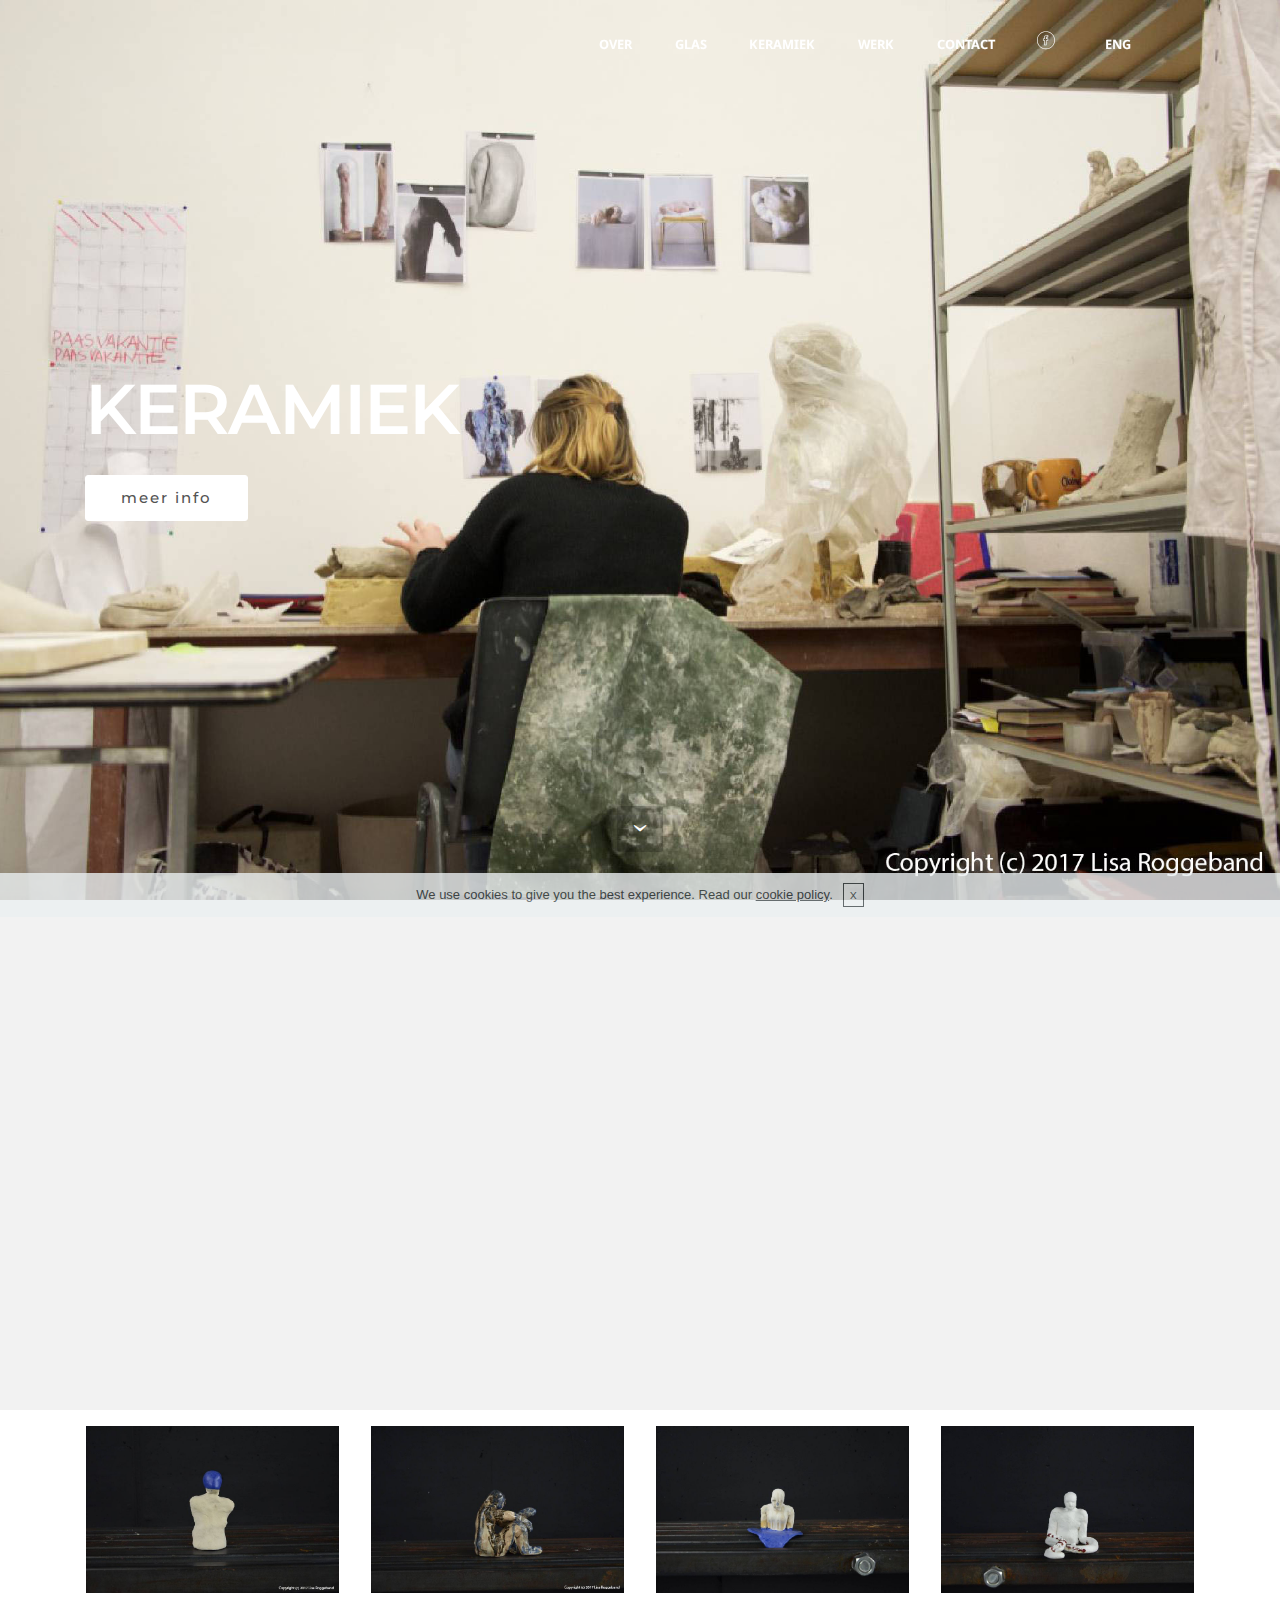
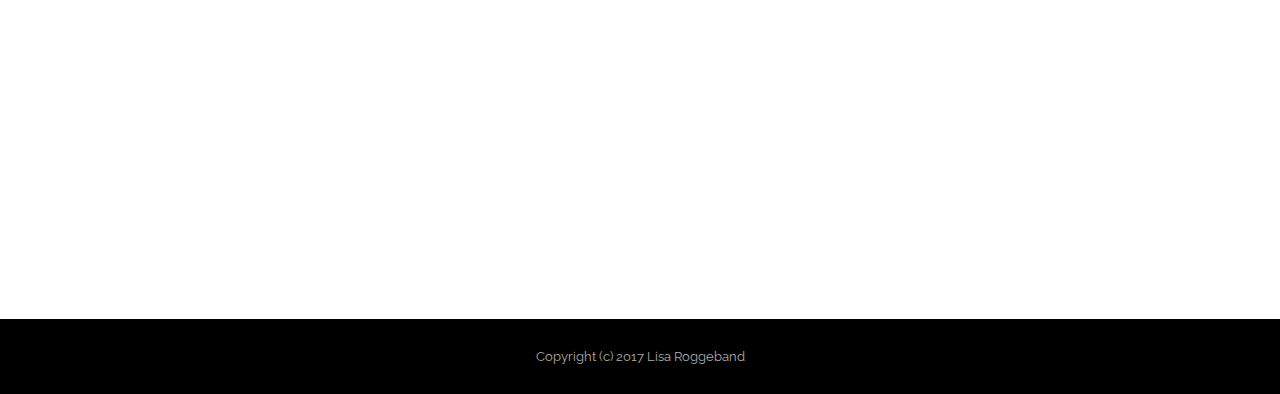
==== page2.html @ a07a929e "create github pages" ====
<!DOCTYPE html>
<html>
<head>
  <!-- Site made with Mobirise Website Builder v3.12.1, https://mobirise.com -->
  <meta charset="UTF-8">
  <meta http-equiv="X-UA-Compatible" content="IE=edge">
  <meta name="generator" content="Mobirise v3.12.1, mobirise.com">
  <meta name="viewport" content="width=device-width, initial-scale=1">
  <link rel="shortcut icon" href="assets/images/logo-v12.png" type="image/x-icon">
  <meta name="description" content="CERAMICS, SCULPTURES, CLAY, GLAZE
Copyright (c) 2017 Lisa Roggeband">
  <title>CERAMICS</title>
  <link rel="stylesheet" href="https://fonts.googleapis.com/css?family=Lora:400,700,400italic,700italic&amp;subset=latin">
  <link rel="stylesheet" href="https://fonts.googleapis.com/css?family=Montserrat:400,700">
  <link rel="stylesheet" href="https://fonts.googleapis.com/css?family=Raleway:100,100i,200,200i,300,300i,400,400i,500,500i,600,600i,700,700i,800,800i,900,900i">
  <link rel="stylesheet" href="assets/bootstrap-material-design-font/css/material.css">
  <link rel="stylesheet" href="assets/et-line-font-plugin/style.css">
  <link rel="stylesheet" href="assets/tether/tether.min.css">
  <link rel="stylesheet" href="assets/bootstrap/css/bootstrap.min.css">
  <link rel="stylesheet" href="assets/dropdown/css/style.css">
  <link rel="stylesheet" href="assets/animate.css/animate.min.css">
  <link rel="stylesheet" href="assets/socicon/css/styles.css">
  <link rel="stylesheet" href="assets/theme/css/style.css">
  <link rel="stylesheet" href="assets/mobirise-gallery/style.css">
  <link rel="stylesheet" href="assets/mobirise/css/mbr-additional.css" type="text/css">
  
  
  
</head>
<body>

<!-- Google Analytics -->
<script>
  (function(i,s,o,g,r,a,m){i['GoogleAnalyticsObject']=r;i[r]=i[r]||function(){
  (i[r].q=i[r].q||[]).push(arguments)},i[r].l=1*new Date();a=s.createElement(o),
  m=s.getElementsByTagName(o)[0];a.async=1;a.src=g;m.parentNode.insertBefore(a,m)
  })(window,document,'script','https://www.google-analytics.com/analytics.js','ga');

  ga('create', 'UA-92955575-1', 'auto');
  ga('send', 'pageview');

</script>
<!-- /Google Analytics -->


<section id="menu-3">

    <nav class="navbar navbar-dropdown bg-color transparent navbar-fixed-top">
        <div class="container">

            <div class="mbr-table">
                
                <div class="mbr-table-cell">

                    <button class="navbar-toggler pull-xs-right hidden-md-up" type="button" data-toggle="collapse" data-target="#exCollapsingNavbar">
                        <div class="hamburger-icon"></div>
                    </button>

                    <ul class="nav-dropdown collapse pull-xs-right nav navbar-nav navbar-toggleable-sm" id="exCollapsingNavbar"><li class="nav-item"><a class="nav-link link" href="index.html">OVER</a></li><li class="nav-item"><a class="nav-link link" href="page1.html" aria-expanded="false">GLAS</a></li><li class="nav-item"><a class="nav-link link" href="page2.html" aria-expanded="false">KERAMIEK</a></li><li class="nav-item"><a class="nav-link link" href="page3.html" aria-expanded="false">WERK</a></li><li class="nav-item"><a class="nav-link link" href="index.html#form1-2" aria-expanded="false">CONTACT</a></li><li class="nav-item"><a class="nav-link link" href="index.html#form1-2" aria-expanded="false"><span class="etl-icon icon-facebook mbr-iconfont mbr-iconfont-btn"></span></a></li><li class="nav-item"><a class="nav-link link" href="index.html#form1-2" aria-expanded="false">ENG</a></li><li class="nav-item"><a class="nav-link link" href="index.html#form1-2" aria-expanded="false"></a></li></ul>
                    <button hidden="" class="navbar-toggler navbar-close" type="button" data-toggle="collapse" data-target="#exCollapsingNavbar">
                        <div class="close-icon"></div>
                    </button>

                </div>
            </div>

        </div>
    </nav>

</section>

<section class="engine"><a rel="external" href="https://mobirise.com">https://mobirise.com/</a></section><section class="mbr-section mbr-section-hero mbr-section-full mbr-section-with-arrow mbr-after-navbar" id="header1-f" style="background-image: url(assets/images/website-lisa-4.jpg);">

    

    <div class="mbr-table-cell">

        <div class="container">
            <div class="row">
                <div class="mbr-section col-md-10">

                    <h1 class="mbr-section-title display-1">KERAMIEK</h1>
                    
                    <div class="mbr-section-btn"><a class="btn btn-lg btn-white" href="page2.html#msg-box3-r">meer info</a> </div>
                </div>
            </div>
        </div>
    </div>

    <div class="mbr-arrow mbr-arrow-floating" aria-hidden="true"><a href="#msg-box3-r"><i class="mbr-arrow-icon"></i></a></div>

</section>

<section class="mbr-section article" id="msg-box3-r" style="background-color: rgb(242, 242, 242); padding-top: 120px; padding-bottom: 120px;">

    
    <div class="container">
        <div class="row">
            <div class="col-md-8 col-md-offset-2 text-xs-center">
                <h3 class="mbr-section-title display-2">Lisa Roggeband</h3>
                <div class="lead"><p><span style="font-size: 1.07rem; line-height: 1.5;">Keramiek is een eeuwenoude techniek die makkelijk te vervormen is. &nbsp;Door de plastisteit van het materiaal heb ik een directe aanpak tot de klei, daardoor is het gemakkelijk om emoties en gevoelens uit te drukken. Ik wil mij onderscheiden van typische keramisten door te expirimenteren met ongewone schalen en groottes.</span></p></div>
                <div><a class="btn btn-white" href="page3.html">MEER WERK</a></div>
            </div>
        </div>
    </div>

</section>

<section class="mbr-gallery mbr-section mbr-section-nopadding mbr-slider-carousel" id="gallery4-10" data-filter="false" style="padding-top: 0rem; padding-bottom: 0rem;">
    <!-- Filter -->
    

    <!-- Gallery -->
    <div class="mbr-gallery-row container">
        <div class=" mbr-gallery-layout-default">
            <div>
                <div>
                    <div class="mbr-gallery-item mbr-gallery-item__mobirise3 mbr-gallery-item--p1" data-tags="Responsive" data-video-url="false">
                        <div href="#lb-gallery4-10" data-slide-to="0" data-toggle="modal">
                            
                            

                            <img alt="" src="assets/images/website-lisa-1-800x530.jpg">
                            
                            <span class="icon-focus"></span>
                            
                        </div>
                    </div><div class="mbr-gallery-item mbr-gallery-item__mobirise3 mbr-gallery-item--p1" data-tags="Awesome" data-video-url="false">
                        <div href="#lb-gallery4-10" data-slide-to="1" data-toggle="modal">
                            
                            

                            <img alt="" src="assets/images/website-lisa-5-800x530.jpg">
                            
                            <span class="icon-focus"></span>
                            
                        </div>
                    </div><div class="mbr-gallery-item mbr-gallery-item__mobirise3 mbr-gallery-item--p1" data-tags="Beautiful" data-video-url="false">
                        <div href="#lb-gallery4-10" data-slide-to="2" data-toggle="modal">
                            
                            

                            <img alt="" src="assets/images/thumb-dsc1272-2000x1325-800x530.jpg">
                            
                            <span class="icon-focus"></span>
                            
                        </div>
                    </div><div class="mbr-gallery-item mbr-gallery-item__mobirise3 mbr-gallery-item--p1" data-tags="Responsive" data-video-url="false">
                        <div href="#lb-gallery4-10" data-slide-to="3" data-toggle="modal">
                            
                            

                            <img alt="" src="assets/images/thumb-dsc1280-2000x1325-800x530.jpg">
                            
                            <span class="icon-focus"></span>
                            
                        </div>
                    </div>
                </div>
            </div>
            <div class="clearfix"></div>
        </div>
    </div>

    <!-- Lightbox -->
    <div data-app-prevent-settings="" class="mbr-slider modal fade carousel slide" tabindex="-1" data-keyboard="true" data-interval="false" id="lb-gallery4-10">
        <div class="modal-dialog">
            <div class="modal-content">
                <div class="modal-body">
                    
                    <div class="carousel-inner">
                        <div class="carousel-item">
                            <img alt="" src="assets/images/website-lisa-1-.jpg">
                        </div><div class="carousel-item">
                            <img alt="" src="assets/images/website-lisa-5.jpg">
                        </div><div class="carousel-item">
                            <img alt="" src="assets/images/thumb-dsc1272-2000x1325.jpg">
                        </div><div class="carousel-item active">
                            <img alt="" src="assets/images/thumb-dsc1280-2000x1325.jpg">
                        </div>
                    </div>
                    <a class="left carousel-control" role="button" data-slide="prev" href="#lb-gallery4-10">
                        <span class="icon-prev" aria-hidden="true"></span>
                        <span class="sr-only">Previous</span>
                    </a>
                    <a class="right carousel-control" role="button" data-slide="next" href="#lb-gallery4-10">
                        <span class="icon-next" aria-hidden="true"></span>
                        <span class="sr-only">Next</span>
                    </a>

                    <a class="close" href="#" role="button" data-dismiss="modal">
                        <span aria-hidden="true">×</span>
                        <span class="sr-only">Close</span>
                    </a>
                </div>
            </div>
        </div>
    </div>
</section>

<section class="mbr-section mbr-section-md-padding" id="social-buttons1-e" style="background-color: rgb(255, 255, 255); padding-top: 90px; padding-bottom: 90px;">
    
    <div class="container">
        <div class="row">
            <div class="col-md-8 col-md-offset-2 text-xs-center">
                <h3 class="mbr-section-title display-2">DEEL DEZE PAGINA!&nbsp;</h3>
                <div>

                  <div class="mbr-social-likes" data-counters="false">
                    <span class="btn btn-social facebook" title="Share link on Facebook">
                        <i class="socicon socicon-facebook"></i>
                    </span>
                    <span class="btn btn-social twitter" title="Share link on Twitter">
                        <i class="socicon socicon-twitter"></i>
                    </span>
                    <span class="btn btn-social plusone" title="Share link on Google+">
                        <i class="socicon socicon-googleplus"></i>
                    </span>
                    
                    
                  </div>

                </div>
            </div>
        </div>
    </div>
</section>

<footer class="mbr-small-footer mbr-section mbr-section-nopadding" id="footer1-z" style="background-color: rgb(0, 0, 0); padding-top: 1.75rem; padding-bottom: 1.75rem;">
    
    <div class="container">
        <p class="text-xs-center">Copyright (c) 2017 Lisa Roggeband</p>
    </div>
</footer>


  <script src="assets/web/assets/jquery/jquery.min.js"></script>
  <script src="assets/tether/tether.min.js"></script>
  <script src="assets/bootstrap/js/bootstrap.min.js"></script>
  <script src="assets/smooth-scroll/smooth-scroll.js"></script>
  <script src="assets/cookies-alert-plugin/cookies-alert-core.js"></script>
  <script src="assets/cookies-alert-plugin/cookies-alert-script.js"></script>
  <script src="assets/dropdown/js/script.min.js"></script>
  <script src="assets/touch-swipe/jquery.touch-swipe.min.js"></script>
  <script src="assets/viewport-checker/jquery.viewportchecker.js"></script>
  <script src="assets/masonry/masonry.pkgd.min.js"></script>
  <script src="assets/imagesloaded/imagesloaded.pkgd.min.js"></script>
  <script src="assets/bootstrap-carousel-swipe/bootstrap-carousel-swipe.js"></script>
  <script src="assets/social-likes/social-likes.js"></script>
  <script src="assets/theme/js/script.js"></script>
  <script src="assets/mobirise-gallery/player.min.js"></script>
  <script src="assets/mobirise-gallery/script.js"></script>
  
  
  <input name="animation" type="hidden">
  <input name="cookieData" type="hidden" data-cookie-text="We use cookies to give you the best experience. Read our <a href='privacy.html'>cookie policy</a>.">
  </body>
</html>
---- assets/bootstrap-material-design-font/css/material.css ----
@font-face {
  font-family: 'Material-Design-Icons';
  src: url('../fonts/Material-Design-Icons.eot?3ocs8m');
  src: url('../fonts/Material-Design-Icons.eot?#iefix3ocs8m') format('embedded-opentype'), url('../fonts/Material-Design-Icons.woff?3ocs8m') format('woff'), url('../fonts/Material-Design-Icons.ttf?3ocs8m') format('truetype'), url('../fonts/Material-Design-Icons.svg?3ocs8m#Material-Design-Icons') format('svg');
  font-weight: normal;
  font-style: normal;
}
[class^="mdi-"],
[class*="mdi-"] {
  speak: none;
  display: inline-block;
  font-style: normal;
  font-variant:normal;
  font-weight:normal;
  /*font-size:24px;*/
  line-height:1;
  font-family:'Material-Design-Icons' !important;
  text-rendering: auto;
  
  -webkit-font-smoothing: antialiased;
  -moz-osx-font-smoothing: grayscale;
  -webkit-transform: translate(0, 0);
      -ms-transform: translate(0, 0);
          transform: translate(0, 0);
}
[class^="mdi-"]:before,
[class*="mdi-"]:before {
  display: inline-block;
  speak: none;
  text-decoration: inherit;
}
[class^="mdi-"].pull-left,
[class*="mdi-"].pull-left {
  margin-right: .3em;
}
[class^="mdi-"].pull-right,
[class*="mdi-"].pull-right {
  margin-left: .3em;
}
[class^="mdi-"].mdi-lg:before,
[class*="mdi-"].mdi-lg:before,
[class^="mdi-"].mdi-lg:after,
[class*="mdi-"].mdi-lg:after {
  font-size: 1.33333333em;
  line-height: 0.75em;
  vertical-align: -15%;
}
[class^="mdi-"].mdi-2x:before,
[class*="mdi-"].mdi-2x:before,
[class^="mdi-"].mdi-2x:after,
[class*="mdi-"].mdi-2x:after {
  font-size: 2em;
}
[class^="mdi-"].mdi-3x:before,
[class*="mdi-"].mdi-3x:before,
[class^="mdi-"].mdi-3x:after,
[class*="mdi-"].mdi-3x:after {
  font-size: 3em;
}
[class^="mdi-"].mdi-4x:before,
[class*="mdi-"].mdi-4x:before,
[class^="mdi-"].mdi-4x:after,
[class*="mdi-"].mdi-4x:after {
  font-size: 4em;
}
[class^="mdi-"].mdi-5x:before,
[class*="mdi-"].mdi-5x:before,
[class^="mdi-"].mdi-5x:after,
[class*="mdi-"].mdi-5x:after {
  font-size: 5em;
}
[class^="mdi-device-signal-cellular-"]:after,
[class^="mdi-device-battery-"]:after,
[class^="mdi-device-battery-charging-"]:after,
[class^="mdi-device-signal-cellular-connected-no-internet-"]:after,
[class^="mdi-device-signal-wifi-"]:after,
[class^="mdi-device-signal-wifi-statusbar-not-connected"]:after,
.mdi-device-network-wifi:after {
  opacity: .3;
  position: absolute;
  left: 0;
  top: 0;
  z-index: 1;
  display: inline-block;
  speak: none;
  text-decoration: inherit;
}
[class^="mdi-device-signal-cellular-"]:after {
  content: "\e758";
}
[class^="mdi-device-battery-"]:after {
  content: "\e735";
}
[class^="mdi-device-battery-charging-"]:after {
  content: "\e733";
}
[class^="mdi-device-signal-cellular-connected-no-internet-"]:after {
  content: "\e75d";
}
[class^="mdi-device-signal-wifi-"]:after,
.mdi-device-network-wifi:after {
  content: "\e765";
}
[class^="mdi-device-signal-wifi-statusbasr-not-connected"]:after {
  content: "\e8f7";
}
.mdi-device-signal-cellular-off:after,
.mdi-device-signal-cellular-null:after,
.mdi-device-signal-cellular-no-sim:after,
.mdi-device-signal-wifi-off:after,
.mdi-device-signal-wifi-4-bar:after,
.mdi-device-signal-cellular-4-bar:after,
.mdi-device-battery-alert:after,
.mdi-device-signal-cellular-connected-no-internet-4-bar:after,
.mdi-device-battery-std:after,
.mdi-device-battery-full .mdi-device-battery-unknown:after {
  content: "";
}
.mdi-fw {
  width: 1.28571429em;
  text-align: center;
}
.mdi-ul {
  padding-left: 0;
  margin-left: 2.14285714em;
  list-style-type: none;
}
.mdi-ul > li {
  position: relative;
}
.mdi-li {
  position: absolute;
  left: -2.14285714em;
  width: 2.14285714em;
  top: 0.14285714em;
  text-align: center;
}
.mdi-li.mdi-lg {
  left: -1.85714286em;
}
.mdi-border {
  padding: .2em .25em .15em;
  border: solid 0.08em #eeeeee;
  border-radius: .1em;
}
.mdi-spin {
  -webkit-animation: mdi-spin 2s infinite linear;
  animation: mdi-spin 2s infinite linear;
  -webkit-transform-origin: 50% 50%;
  -ms-transform-origin: 50% 50%;
      transform-origin: 50% 50%;
}
.mdi-pulse {
  -webkit-animation: mdi-spin 1s steps(8) infinite;
  animation: mdi-spin 1s steps(8) infinite;
  -webkit-transform-origin: 50% 50%;
  -ms-transform-origin: 50% 50%;
      transform-origin: 50% 50%;
}
@-webkit-keyframes mdi-spin {
  0% {
    -webkit-transform: rotate(0deg);
    transform: rotate(0deg);
  }
  100% {
    -webkit-transform: rotate(359deg);
    transform: rotate(359deg);
  }
}
@keyframes mdi-spin {
  0% {
    -webkit-transform: rotate(0deg);
    transform: rotate(0deg);
  }
  100% {
    -webkit-transform: rotate(359deg);
    transform: rotate(359deg);
  }
}
.mdi-rotate-90 {
  filter: progid:DXImageTransform.Microsoft.BasicImage(rotation=1);
  -webkit-transform: rotate(90deg);
  -ms-transform: rotate(90deg);
  transform: rotate(90deg);
}
.mdi-rotate-180 {
  filter: progid:DXImageTransform.Microsoft.BasicImage(rotation=2);
  -webkit-transform: rotate(180deg);
  -ms-transform: rotate(180deg);
  transform: rotate(180deg);
}
.mdi-rotate-270 {
  filter: progid:DXImageTransform.Microsoft.BasicImage(rotation=3);
  -webkit-transform: rotate(270deg);
  -ms-transform: rotate(270deg);
  transform: rotate(270deg);
}
.mdi-flip-horizontal {
  filter: progid:DXImageTransform.Microsoft.BasicImage(rotation=0, mirror=1);
  -webkit-transform: scale(-1, 1);
  -ms-transform: scale(-1, 1);
  transform: scale(-1, 1);
}
.mdi-flip-vertical {
  filter: progid:DXImageTransform.Microsoft.BasicImage(rotation=2, mirror=1);
  -webkit-transform: scale(1, -1);
  -ms-transform: scale(1, -1);
  transform: scale(1, -1);
}
:root .mdi-rotate-90,
:root .mdi-rotate-180,
:root .mdi-rotate-270,
:root .mdi-flip-horizontal,
:root .mdi-flip-vertical {
  -webkit-filter: none;
          filter: none;
}
.mdi-stack {
  position: relative;
  display: inline-block;
  width: 2em;
  height: 2em;
  line-height: 2em;
  vertical-align: middle;
}
.mdi-stack-1x,
.mdi-stack-2x {
  position: absolute;
  left: 0;
  width: 100%;
  text-align: center;
}
.mdi-stack-1x {
  line-height: inherit;
}
.mdi-stack-2x {
  font-size: 2em;
}
.mdi-inverse {
  color: #ffffff;
}
/* Start Icons */
.mdi-action-3d-rotation:before {
  content: "\e600";
}
.mdi-action-accessibility:before {
  content: "\e601";
}
.mdi-action-account-balance-wallet:before {
  content: "\e602";
}
.mdi-action-account-balance:before {
  content: "\e603";
}
.mdi-action-account-box:before {
  content: "\e604";
}
.mdi-action-account-child:before {
  content: "\e605";
}
.mdi-action-account-circle:before {
  content: "\e606";
}
.mdi-action-add-shopping-cart:before {
  content: "\e607";
}
.mdi-action-alarm-add:before {
  content: "\e608";
}
.mdi-action-alarm-off:before {
  content: "\e609";
}
.mdi-action-alarm-on:before {
  content: "\e60a";
}
.mdi-action-alarm:before {
  content: "\e60b";
}
.mdi-action-android:before {
  content: "\e60c";
}
.mdi-action-announcement:before {
  content: "\e60d";
}
.mdi-action-aspect-ratio:before {
  content: "\e60e";
}
.mdi-action-assessment:before {
  content: "\e60f";
}
.mdi-action-assignment-ind:before {
  content: "\e610";
}
.mdi-action-assignment-late:before {
  content: "\e611";
}
.mdi-action-assignment-return:before {
  content: "\e612";
}
.mdi-action-assignment-returned:before {
  content: "\e613";
}
.mdi-action-assignment-turned-in:before {
  content: "\e614";
}
.mdi-action-assignment:before {
  content: "\e615";
}
.mdi-action-autorenew:before {
  content: "\e616";
}
.mdi-action-backup:before {
  content: "\e617";
}
.mdi-action-book:before {
  content: "\e618";
}
.mdi-action-bookmark-outline:before {
  content: "\e619";
}
.mdi-action-bookmark:before {
  content: "\e61a";
}
.mdi-action-bug-report:before {
  content: "\e61b";
}
.mdi-action-cached:before {
  content: "\e61c";
}
.mdi-action-check-circle:before {
  content: "\e61d";
}
.mdi-action-class:before {
  content: "\e61e";
}
.mdi-action-credit-card:before {
  content: "\e61f";
}
.mdi-action-dashboard:before {
  content: "\e620";
}
.mdi-action-delete:before {
  content: "\e621";
}
.mdi-action-description:before {
  content: "\e622";
}
.mdi-action-dns:before {
  content: "\e623";
}
.mdi-action-done-all:before {
  content: "\e624";
}
.mdi-action-done:before {
  content: "\e625";
}
.mdi-action-event:before {
  content: "\e626";
}
.mdi-action-exit-to-app:before {
  content: "\e627";
}
.mdi-action-explore:before {
  content: "\e628";
}
.mdi-action-extension:before {
  content: "\e629";
}
.mdi-action-face-unlock:before {
  content: "\e62a";
}
.mdi-action-favorite-outline:before {
  content: "\e62b";
}
.mdi-action-favorite:before {
  content: "\e62c";
}
.mdi-action-find-in-page:before {
  content: "\e62d";
}
.mdi-action-find-replace:before {
  content: "\e62e";
}
.mdi-action-flip-to-back:before {
  content: "\e62f";
}
.mdi-action-flip-to-front:before {
  content: "\e630";
}
.mdi-action-get-app:before {
  content: "\e631";
}
.mdi-action-grade:before {
  content: "\e632";
}
.mdi-action-group-work:before {
  content: "\e633";
}
.mdi-action-help:before {
  content: "\e634";
}
.mdi-action-highlight-remove:before {
  content: "\e635";
}
.mdi-action-history:before {
  content: "\e636";
}
.mdi-action-home:before {
  content: "\e637";
}
.mdi-action-https:before {
  content: "\e638";
}
.mdi-action-info-outline:before {
  content: "\e639";
}
.mdi-action-info:before {
  content: "\e63a";
}
.mdi-action-input:before {
  content: "\e63b";
}
.mdi-action-invert-colors:before {
  content: "\e63c";
}
.mdi-action-label-outline:before {
  content: "\e63d";
}
.mdi-action-label:before {
  content: "\e63e";
}
.mdi-action-language:before {
  content: "\e63f";
}
.mdi-action-launch:before {
  content: "\e640";
}
.mdi-action-list:before {
  content: "\e641";
}
.mdi-action-lock-open:before {
  content: "\e642";
}
.mdi-action-lock-outline:before {
  content: "\e643";
}
.mdi-action-lock:before {
  content: "\e644";
}
.mdi-action-loyalty:before {
  content: "\e645";
}
.mdi-action-markunread-mailbox:before {
  content: "\e646";
}
.mdi-action-note-add:before {
  content: "\e647";
}
.mdi-action-open-in-browser:before {
  content: "\e648";
}
.mdi-action-open-in-new:before {
  content: "\e649";
}
.mdi-action-open-with:before {
  content: "\e64a";
}
.mdi-action-pageview:before {
  content: "\e64b";
}
.mdi-action-payment:before {
  content: "\e64c";
}
.mdi-action-perm-camera-mic:before {
  content: "\e64d";
}
.mdi-action-perm-contact-cal:before {
  content: "\e64e";
}
.mdi-action-perm-data-setting:before {
  content: "\e64f";
}
.mdi-action-perm-device-info:before {
  content: "\e650";
}
.mdi-action-perm-identity:before {
  content: "\e651";
}
.mdi-action-perm-media:before {
  content: "\e652";
}
.mdi-action-perm-phone-msg:before {
  content: "\e653";
}
.mdi-action-perm-scan-wifi:before {
  content: "\e654";
}
.mdi-action-picture-in-picture:before {
  content: "\e655";
}
.mdi-action-polymer:before {
  content: "\e656";
}
.mdi-action-print:before {
  content: "\e657";
}
.mdi-action-query-builder:before {
  content: "\e658";
}
.mdi-action-question-answer:before {
  content: "\e659";
}
.mdi-action-receipt:before {
  content: "\e65a";
}
.mdi-action-redeem:before {
  content: "\e65b";
}
.mdi-action-reorder:before {
  content: "\e65c";
}
.mdi-action-report-problem:before {
  content: "\e65d";
}
.mdi-action-restore:before {
  content: "\e65e";
}
.mdi-action-room:before {
  content: "\e65f";
}
.mdi-action-schedule:before {
  content: "\e660";
}
.mdi-action-search:before {
  content: "\e661";
}
.mdi-action-settings-applications:before {
  content: "\e662";
}
.mdi-action-settings-backup-restore:before {
  content: "\e663";
}
.mdi-action-settings-bluetooth:before {
  content: "\e664";
}
.mdi-action-settings-cell:before {
  content: "\e665";
}
.mdi-action-settings-display:before {
  content: "\e666";
}
.mdi-action-settings-ethernet:before {
  content: "\e667";
}
.mdi-action-settings-input-antenna:before {
  content: "\e668";
}
.mdi-action-settings-input-component:before {
  content: "\e669";
}
.mdi-action-settings-input-composite:before {
  content: "\e66a";
}
.mdi-action-settings-input-hdmi:before {
  content: "\e66b";
}
.mdi-action-settings-input-svideo:before {
  content: "\e66c";
}
.mdi-action-settings-overscan:before {
  content: "\e66d";
}
.mdi-action-settings-phone:before {
  content: "\e66e";
}
.mdi-action-settings-power:before {
  content: "\e66f";
}
.mdi-action-settings-remote:before {
  content: "\e670";
}
.mdi-action-settings-voice:before {
  content: "\e671";
}
.mdi-action-settings:before {
  content: "\e672";
}
.mdi-action-shop-two:before {
  content: "\e673";
}
.mdi-action-shop:before {
  content: "\e674";
}
.mdi-action-shopping-basket:before {
  content: "\e675";
}
.mdi-action-shopping-cart:before {
  content: "\e676";
}
.mdi-action-speaker-notes:before {
  content: "\e677";
}
.mdi-action-spellcheck:before {
  content: "\e678";
}
.mdi-action-star-rate:before {
  content: "\e679";
}
.mdi-action-stars:before {
  content: "\e67a";
}
.mdi-action-store:before {
  content: "\e67b";
}
.mdi-action-subject:before {
  content: "\e67c";
}
.mdi-action-supervisor-account:before {
  content: "\e67d";
}
.mdi-action-swap-horiz:before {
  content: "\e67e";
}
.mdi-action-swap-vert-circle:before {
  content: "\e67f";
}
.mdi-action-swap-vert:before {
  content: "\e680";
}
.mdi-action-system-update-tv:before {
  content: "\e681";
}
.mdi-action-tab-unselected:before {
  content: "\e682";
}
.mdi-action-tab:before {
  content: "\e683";
}
.mdi-action-theaters:before {
  content: "\e684";
}
.mdi-action-thumb-down:before {
  content: "\e685";
}
.mdi-action-thumb-up:before {
  content: "\e686";
}
.mdi-action-thumbs-up-down:before {
  content: "\e687";
}
.mdi-action-toc:before {
  content: "\e688";
}
.mdi-action-today:before {
  content: "\e689";
}
.mdi-action-track-changes:before {
  content: "\e68a";
}
.mdi-action-translate:before {
  content: "\e68b";
}
.mdi-action-trending-down:before {
  content: "\e68c";
}
.mdi-action-trending-neutral:before {
  content: "\e68d";
}
.mdi-action-trending-up:before {
  content: "\e68e";
}
.mdi-action-turned-in-not:before {
  content: "\e68f";
}
.mdi-action-turned-in:before {
  content: "\e690";
}
.mdi-action-verified-user:before {
  content: "\e691";
}
.mdi-action-view-agenda:before {
  content: "\e692";
}
.mdi-action-view-array:before {
  content: "\e693";
}
.mdi-action-view-carousel:before {
  content: "\e694";
}
.mdi-action-view-column:before {
  content: "\e695";
}
.mdi-action-view-day:before {
  content: "\e696";
}
.mdi-action-view-headline:before {
  content: "\e697";
}
.mdi-action-view-list:before {
  content: "\e698";
}
.mdi-action-view-module:before {
  content: "\e699";
}
.mdi-action-view-quilt:before {
  content: "\e69a";
}
.mdi-action-view-stream:before {
  content: "\e69b";
}
.mdi-action-view-week:before {
  content: "\e69c";
}
.mdi-action-visibility-off:before {
  content: "\e69d";
}
.mdi-action-visibility:before {
  content: "\e69e";
}
.mdi-action-wallet-giftcard:before {
  content: "\e69f";
}
.mdi-action-wallet-membership:before {
  content: "\e6a0";
}
.mdi-action-wallet-travel:before {
  content: "\e6a1";
}
.mdi-action-work:before {
  content: "\e6a2";
}
.mdi-alert-error:before {
  content: "\e6a3";
}
.mdi-alert-warning:before {
  content: "\e6a4";
}
.mdi-av-album:before {
  content: "\e6a5";
}
.mdi-av-closed-caption:before {
  content: "\e6a6";
}
.mdi-av-equalizer:before {
  content: "\e6a7";
}
.mdi-av-explicit:before {
  content: "\e6a8";
}
.mdi-av-fast-forward:before {
  content: "\e6a9";
}
.mdi-av-fast-rewind:before {
  content: "\e6aa";
}
.mdi-av-games:before {
  content: "\e6ab";
}
.mdi-av-hearing:before {
  content: "\e6ac";
}
.mdi-av-high-quality:before {
  content: "\e6ad";
}
.mdi-av-loop:before {
  content: "\e6ae";
}
.mdi-av-mic-none:before {
  content: "\e6af";
}
.mdi-av-mic-off:before {
  content: "\e6b0";
}
.mdi-av-mic:before {
  content: "\e6b1";
}
.mdi-av-movie:before {
  content: "\e6b2";
}
.mdi-av-my-library-add:before {
  content: "\e6b3";
}
.mdi-av-my-library-books:before {
  content: "\e6b4";
}
.mdi-av-my-library-music:before {
  content: "\e6b5";
}
.mdi-av-new-releases:before {
  content: "\e6b6";
}
.mdi-av-not-interested:before {
  content: "\e6b7";
}
.mdi-av-pause-circle-fill:before {
  content: "\e6b8";
}
.mdi-av-pause-circle-outline:before {
  content: "\e6b9";
}
.mdi-av-pause:before {
  content: "\e6ba";
}
.mdi-av-play-arrow:before {
  content: "\e6bb";
}
.mdi-av-play-circle-fill:before {
  content: "\e6bc";
}
.mdi-av-play-circle-outline:before {
  content: "\e6bd";
}
.mdi-av-play-shopping-bag:before {
  content: "\e6be";
}
.mdi-av-playlist-add:before {
  content: "\e6bf";
}
.mdi-av-queue-music:before {
  content: "\e6c0";
}
.mdi-av-queue:before {
  content: "\e6c1";
}
.mdi-av-radio:before {
  content: "\e6c2";
}
.mdi-av-recent-actors:before {
  content: "\e6c3";
}
.mdi-av-repeat-one:before {
  content: "\e6c4";
}
.mdi-av-repeat:before {
  content: "\e6c5";
}
.mdi-av-replay:before {
  content: "\e6c6";
}
.mdi-av-shuffle:before {
  content: "\e6c7";
}
.mdi-av-skip-next:before {
  content: "\e6c8";
}
.mdi-av-skip-previous:before {
  content: "\e6c9";
}
.mdi-av-snooze:before {
  content: "\e6ca";
}
.mdi-av-stop:before {
  content: "\e6cb";
}
.mdi-av-subtitles:before {
  content: "\e6cc";
}
.mdi-av-surround-sound:before {
  content: "\e6cd";
}
.mdi-av-timer:before {
  content: "\e6ce";
}
.mdi-av-video-collection:before {
  content: "\e6cf";
}
.mdi-av-videocam-off:before {
  content: "\e6d0";
}
.mdi-av-videocam:before {
  content: "\e6d1";
}
.mdi-av-volume-down:before {
  content: "\e6d2";
}
.mdi-av-volume-mute:before {
  content: "\e6d3";
}
.mdi-av-volume-off:before {
  content: "\e6d4";
}
.mdi-av-volume-up:before {
  content: "\e6d5";
}
.mdi-av-web:before {
  content: "\e6d6";
}
.mdi-communication-business:before {
  content: "\e6d7";
}
.mdi-communication-call-end:before {
  content: "\e6d8";
}
.mdi-communication-call-made:before {
  content: "\e6d9";
}
.mdi-communication-call-merge:before {
  content: "\e6da";
}
.mdi-communication-call-missed:before {
  content: "\e6db";
}
.mdi-communication-call-received:before {
  content: "\e6dc";
}
.mdi-communication-call-split:before {
  content: "\e6dd";
}
.mdi-communication-call:before {
  content: "\e6de";
}
.mdi-communication-chat:before {
  content: "\e6df";
}
.mdi-communication-clear-all:before {
  content: "\e6e0";
}
.mdi-communication-comment:before {
  content: "\e6e1";
}
.mdi-communication-contacts:before {
  content: "\e6e2";
}
.mdi-communication-dialer-sip:before {
  content: "\e6e3";
}
.mdi-communication-dialpad:before {
  content: "\e6e4";
}
.mdi-communication-dnd-on:before {
  content: "\e6e5";
}
.mdi-communication-email:before {
  content: "\e6e6";
}
.mdi-communication-forum:before {
  content: "\e6e7";
}
.mdi-communication-import-export:before {
  content: "\e6e8";
}
.mdi-communication-invert-colors-off:before {
  content: "\e6e9";
}
.mdi-communication-invert-colors-on:before {
  content: "\e6ea";
}
.mdi-communication-live-help:before {
  content: "\e6eb";
}
.mdi-communication-location-off:before {
  content: "\e6ec";
}
.mdi-communication-location-on:before {
  content: "\e6ed";
}
.mdi-communication-message:before {
  content: "\e6ee";
}
.mdi-communication-messenger:before {
  content: "\e6ef";
}
.mdi-communication-no-sim:before {
  content: "\e6f0";
}
.mdi-communication-phone:before {
  content: "\e6f1";
}
.mdi-communication-portable-wifi-off:before {
  content: "\e6f2";
}
.mdi-communication-quick-contacts-dialer:before {
  content: "\e6f3";
}
.mdi-communication-quick-contacts-mail:before {
  content: "\e6f4";
}
.mdi-communication-ring-volume:before {
  content: "\e6f5";
}
.mdi-communication-stay-current-landscape:before {
  content: "\e6f6";
}
.mdi-communication-stay-current-portrait:before {
  content: "\e6f7";
}
.mdi-communication-stay-primary-landscape:before {
  content: "\e6f8";
}
.mdi-communication-stay-primary-portrait:before {
  content: "\e6f9";
}
.mdi-communication-swap-calls:before {
  content: "\e6fa";
}
.mdi-communication-textsms:before {
  content: "\e6fb";
}
.mdi-communication-voicemail:before {
  content: "\e6fc";
}
.mdi-communication-vpn-key:before {
  content: "\e6fd";
}
.mdi-content-add-box:before {
  content: "\e6fe";
}
.mdi-content-add-circle-outline:before {
  content: "\e6ff";
}
.mdi-content-add-circle:before {
  content: "\e700";
}
.mdi-content-add:before {
  content: "\e701";
}
.mdi-content-archive:before {
  content: "\e702";
}
.mdi-content-backspace:before {
  content: "\e703";
}
.mdi-content-block:before {
  content: "\e704";
}
.mdi-content-clear:before {
  content: "\e705";
}
.mdi-content-content-copy:before {
  content: "\e706";
}
.mdi-content-content-cut:before {
  content: "\e707";
}
.mdi-content-content-paste:before {
  content: "\e708";
}
.mdi-content-create:before {
  content: "\e709";
}
.mdi-content-drafts:before {
  content: "\e70a";
}
.mdi-content-filter-list:before {
  content: "\e70b";
}
.mdi-content-flag:before {
  content: "\e70c";
}
.mdi-content-forward:before {
  content: "\e70d";
}
.mdi-content-gesture:before {
  content: "\e70e";
}
.mdi-content-inbox:before {
  content: "\e70f";
}
.mdi-content-link:before {
  content: "\e710";
}
.mdi-content-mail:before {
  content: "\e711";
}
.mdi-content-markunread:before {
  content: "\e712";
}
.mdi-content-redo:before {
  content: "\e713";
}
.mdi-content-remove-circle-outline:before {
  content: "\e714";
}
.mdi-content-remove-circle:before {
  content: "\e715";
}
.mdi-content-remove:before {
  content: "\e716";
}
.mdi-content-reply-all:before {
  content: "\e717";
}
.mdi-content-reply:before {
  content: "\e718";
}
.mdi-content-report:before {
  content: "\e719";
}
.mdi-content-save:before {
  content: "\e71a";
}
.mdi-content-select-all:before {
  content: "\e71b";
}
.mdi-content-send:before {
  content: "\e71c";
}
.mdi-content-sort:before {
  content: "\e71d";
}
.mdi-content-text-format:before {
  content: "\e71e";
}
.mdi-content-undo:before {
  content: "\e71f";
}
.mdi-editor-attach-file:before {
  content: "\e776";
}
.mdi-editor-attach-money:before {
  content: "\e777";
}
.mdi-editor-border-all:before {
  content: "\e778";
}
.mdi-editor-border-bottom:before {
  content: "\e779";
}
.mdi-editor-border-clear:before {
  content: "\e77a";
}
.mdi-editor-border-color:before {
  content: "\e77b";
}
.mdi-editor-border-horizontal:before {
  content: "\e77c";
}
.mdi-editor-border-inner:before {
  content: "\e77d";
}
.mdi-editor-border-left:before {
  content: "\e77e";
}
.mdi-editor-border-outer:before {
  content: "\e77f";
}
.mdi-editor-border-right:before {
  content: "\e780";
}
.mdi-editor-border-style:before {
  content: "\e781";
}
.mdi-editor-border-top:before {
  content: "\e782";
}
.mdi-editor-border-vertical:before {
  content: "\e783";
}
.mdi-editor-format-align-center:before {
  content: "\e784";
}
.mdi-editor-format-align-justify:before {
  content: "\e785";
}
.mdi-editor-format-align-left:before {
  content: "\e786";
}
.mdi-editor-format-align-right:before {
  content: "\e787";
}
.mdi-editor-format-bold:before {
  content: "\e788";
}
.mdi-editor-format-clear:before {
  content: "\e789";
}
.mdi-editor-format-color-fill:before {
  content: "\e78a";
}
.mdi-editor-format-color-reset:before {
  content: "\e78b";
}
.mdi-editor-format-color-text:before {
  content: "\e78c";
}
.mdi-editor-format-indent-decrease:before {
  content: "\e78d";
}
.mdi-editor-format-indent-increase:before {
  content: "\e78e";
}
.mdi-editor-format-italic:before {
  content: "\e78f";
}
.mdi-editor-format-line-spacing:before {
  content: "\e790";
}
.mdi-editor-format-list-bulleted:before {
  content: "\e791";
}
.mdi-editor-format-list-numbered:before {
  content: "\e792";
}
.mdi-editor-format-paint:before {
  content: "\e793";
}
.mdi-editor-format-quote:before {
  content: "\e794";
}
.mdi-editor-format-size:before {
  content: "\e795";
}
.mdi-editor-format-strikethrough:before {
  content: "\e796";
}
.mdi-editor-format-textdirection-l-to-r:before {
  content: "\e797";
}
.mdi-editor-format-textdirection-r-to-l:before {
  content: "\e798";
}
.mdi-editor-format-underline:before {
  content: "\e799";
}
.mdi-editor-functions:before {
  content: "\e79a";
}
.mdi-editor-insert-chart:before {
  content: "\e79b";
}
.mdi-editor-insert-comment:before {
  content: "\e79c";
}
.mdi-editor-insert-drive-file:before {
  content: "\e79d";
}
.mdi-editor-insert-emoticon:before {
  content: "\e79e";
}
.mdi-editor-insert-invitation:before {
  content: "\e79f";
}
.mdi-editor-insert-link:before {
  content: "\e7a0";
}
.mdi-editor-insert-photo:before {
  content: "\e7a1";
}
.mdi-editor-merge-type:before {
  content: "\e7a2";
}
.mdi-editor-mode-comment:before {
  content: "\e7a3";
}
.mdi-editor-mode-edit:before {
  content: "\e7a4";
}
.mdi-editor-publish:before {
  content: "\e7a5";
}
.mdi-editor-vertical-align-bottom:before {
  content: "\e7a6";
}
.mdi-editor-vertical-align-center:before {
  content: "\e7a7";
}
.mdi-editor-vertical-align-top:before {
  content: "\e7a8";
}
.mdi-editor-wrap-text:before {
  content: "\e7a9";
}
.mdi-file-attachment:before {
  content: "\e7aa";
}
.mdi-file-cloud-circle:before {
  content: "\e7ab";
}
.mdi-file-cloud-done:before {
  content: "\e7ac";
}
.mdi-file-cloud-download:before {
  content: "\e7ad";
}
.mdi-file-cloud-off:before {
  content: "\e7ae";
}
.mdi-file-cloud-queue:before {
  content: "\e7af";
}
.mdi-file-cloud-upload:before {
  content: "\e7b0";
}
.mdi-file-cloud:before {
  content: "\e7b1";
}
.mdi-file-file-download:before {
  content: "\e7b2";
}
.mdi-file-file-upload:before {
  content: "\e7b3";
}
.mdi-file-folder-open:before {
  content: "\e7b4";
}
.mdi-file-folder-shared:before {
  content: "\e7b5";
}
.mdi-file-folder:before {
  content: "\e7b6";
}
.mdi-device-access-alarm:before {
  content: "\e720";
}
.mdi-device-access-alarms:before {
  content: "\e721";
}
.mdi-device-access-time:before {
  content: "\e722";
}
.mdi-device-add-alarm:before {
  content: "\e723";
}
.mdi-device-airplanemode-off:before {
  content: "\e724";
}
.mdi-device-airplanemode-on:before {
  content: "\e725";
}
.mdi-device-battery-20:before {
  content: "\e726";
}
.mdi-device-battery-30:before {
  content: "\e727";
}
.mdi-device-battery-50:before {
  content: "\e728";
}
.mdi-device-battery-60:before {
  content: "\e729";
}
.mdi-device-battery-80:before {
  content: "\e72a";
}
.mdi-device-battery-90:before {
  content: "\e72b";
}
.mdi-device-battery-alert:before {
  content: "\e72c";
}
.mdi-device-battery-charging-20:before {
  content: "\e72d";
}
.mdi-device-battery-charging-30:before {
  content: "\e72e";
}
.mdi-device-battery-charging-50:before {
  content: "\e72f";
}
.mdi-device-battery-charging-60:before {
  content: "\e730";
}
.mdi-device-battery-charging-80:before {
  content: "\e731";
}
.mdi-device-battery-charging-90:before {
  content: "\e732";
}
.mdi-device-battery-charging-full:before {
  content: "\e733";
}
.mdi-device-battery-full:before {
  content: "\e734";
}
.mdi-device-battery-std:before {
  content: "\e735";
}
.mdi-device-battery-unknown:before {
  content: "\e736";
}
.mdi-device-bluetooth-connected:before {
  content: "\e737";
}
.mdi-device-bluetooth-disabled:before {
  content: "\e738";
}
.mdi-device-bluetooth-searching:before {
  content: "\e739";
}
.mdi-device-bluetooth:before {
  content: "\e73a";
}
.mdi-device-brightness-auto:before {
  content: "\e73b";
}
.mdi-device-brightness-high:before {
  content: "\e73c";
}
.mdi-device-brightness-low:before {
  content: "\e73d";
}
.mdi-device-brightness-medium:before {
  content: "\e73e";
}
.mdi-device-data-usage:before {
  content: "\e73f";
}
.mdi-device-developer-mode:before {
  content: "\e740";
}
.mdi-device-devices:before {
  content: "\e741";
}
.mdi-device-dvr:before {
  content: "\e742";
}
.mdi-device-gps-fixed:before {
  content: "\e743";
}
.mdi-device-gps-not-fixed:before {
  content: "\e744";
}
.mdi-device-gps-off:before {
  content: "\e745";
}
.mdi-device-location-disabled:before {
  content: "\e746";
}
.mdi-device-location-searching:before {
  content: "\e747";
}
.mdi-device-multitrack-audio:before {
  content: "\e748";
}
.mdi-device-network-cell:before {
  content: "\e749";
}
.mdi-device-network-wifi:before {
  content: "\e74a";
}
.mdi-device-nfc:before {
  content: "\e74b";
}
.mdi-device-now-wallpaper:before {
  content: "\e74c";
}
.mdi-device-now-widgets:before {
  content: "\e74d";
}
.mdi-device-screen-lock-landscape:before {
  content: "\e74e";
}
.mdi-device-screen-lock-portrait:before {
  content: "\e74f";
}
.mdi-device-screen-lock-rotation:before {
  content: "\e750";
}
.mdi-device-screen-rotation:before {
  content: "\e751";
}
.mdi-device-sd-storage:before {
  content: "\e752";
}
.mdi-device-settings-system-daydream:before {
  content: "\e753";
}
.mdi-device-signal-cellular-0-bar:before {
  content: "\e754";
}
.mdi-device-signal-cellular-1-bar:before {
  content: "\e755";
}
.mdi-device-signal-cellular-2-bar:before {
  content: "\e756";
}
.mdi-device-signal-cellular-3-bar:before {
  content: "\e757";
}
.mdi-device-signal-cellular-4-bar:before {
  content: "\e758";
}
.mdi-signal-wifi-statusbar-connected-no-internet-after:before {
  content: "\e8f6";
}
.mdi-device-signal-cellular-connected-no-internet-0-bar:before {
  content: "\e759";
}
.mdi-device-signal-cellular-connected-no-internet-1-bar:before {
  content: "\e75a";
}
.mdi-device-signal-cellular-connected-no-internet-2-bar:before {
  content: "\e75b";
}
.mdi-device-signal-cellular-connected-no-internet-3-bar:before {
  content: "\e75c";
}
.mdi-device-signal-cellular-connected-no-internet-4-bar:before {
  content: "\e75d";
}
.mdi-device-signal-cellular-no-sim:before {
  content: "\e75e";
}
.mdi-device-signal-cellular-null:before {
  content: "\e75f";
}
.mdi-device-signal-cellular-off:before {
  content: "\e760";
}
.mdi-device-signal-wifi-0-bar:before {
  content: "\e761";
}
.mdi-device-signal-wifi-1-bar:before {
  content: "\e762";
}
.mdi-device-signal-wifi-2-bar:before {
  content: "\e763";
}
.mdi-device-signal-wifi-3-bar:before {
  content: "\e764";
}
.mdi-device-signal-wifi-4-bar:before {
  content: "\e765";
}
.mdi-device-signal-wifi-off:before {
  content: "\e766";
}
.mdi-device-signal-wifi-statusbar-1-bar:before {
  content: "\e767";
}
.mdi-device-signal-wifi-statusbar-2-bar:before {
  content: "\e768";
}
.mdi-device-signal-wifi-statusbar-3-bar:before {
  content: "\e769";
}
.mdi-device-signal-wifi-statusbar-4-bar:before {
  content: "\e76a";
}
.mdi-device-signal-wifi-statusbar-connected-no-internet-:before {
  content: "\e76b";
}
.mdi-device-signal-wifi-statusbar-connected-no-internet:before {
  content: "\e76f";
}
.mdi-device-signal-wifi-statusbar-connected-no-internet-2:before {
  content: "\e76c";
}
.mdi-device-signal-wifi-statusbar-connected-no-internet-3:before {
  content: "\e76d";
}
.mdi-device-signal-wifi-statusbar-connected-no-internet-4:before {
  content: "\e76e";
}
.mdi-signal-wifi-statusbar-not-connected-after:before {
  content: "\e8f7";
}
.mdi-device-signal-wifi-statusbar-not-connected:before {
  content: "\e770";
}
.mdi-device-signal-wifi-statusbar-null:before {
  content: "\e771";
}
.mdi-device-storage:before {
  content: "\e772";
}
.mdi-device-usb:before {
  content: "\e773";
}
.mdi-device-wifi-lock:before {
  content: "\e774";
}
.mdi-device-wifi-tethering:before {
  content: "\e775";
}
.mdi-hardware-cast-connected:before {
  content: "\e7b7";
}
.mdi-hardware-cast:before {
  content: "\e7b8";
}
.mdi-hardware-computer:before {
  content: "\e7b9";
}
.mdi-hardware-desktop-mac:before {
  content: "\e7ba";
}
.mdi-hardware-desktop-windows:before {
  content: "\e7bb";
}
.mdi-hardware-dock:before {
  content: "\e7bc";
}
.mdi-hardware-gamepad:before {
  content: "\e7bd";
}
.mdi-hardware-headset-mic:before {
  content: "\e7be";
}
.mdi-hardware-headset:before {
  content: "\e7bf";
}
.mdi-hardware-keyboard-alt:before {
  content: "\e7c0";
}
.mdi-hardware-keyboard-arrow-down:before {
  content: "\e7c1";
}
.mdi-hardware-keyboard-arrow-left:before {
  content: "\e7c2";
}
.mdi-hardware-keyboard-arrow-right:before {
  content: "\e7c3";
}
.mdi-hardware-keyboard-arrow-up:before {
  content: "\e7c4";
}
.mdi-hardware-keyboard-backspace:before {
  content: "\e7c5";
}
.mdi-hardware-keyboard-capslock:before {
  content: "\e7c6";
}
.mdi-hardware-keyboard-control:before {
  content: "\e7c7";
}
.mdi-hardware-keyboard-hide:before {
  content: "\e7c8";
}
.mdi-hardware-keyboard-return:before {
  content: "\e7c9";
}
.mdi-hardware-keyboard-tab:before {
  content: "\e7ca";
}
.mdi-hardware-keyboard-voice:before {
  content: "\e7cb";
}
.mdi-hardware-keyboard:before {
  content: "\e7cc";
}
.mdi-hardware-laptop-chromebook:before {
  content: "\e7cd";
}
.mdi-hardware-laptop-mac:before {
  content: "\e7ce";
}
.mdi-hardware-laptop-windows:before {
  content: "\e7cf";
}
.mdi-hardware-laptop:before {
  content: "\e7d0";
}
.mdi-hardware-memory:before {
  content: "\e7d1";
}
.mdi-hardware-mouse:before {
  content: "\e7d2";
}
.mdi-hardware-phone-android:before {
  content: "\e7d3";
}
.mdi-hardware-phone-iphone:before {
  content: "\e7d4";
}
.mdi-hardware-phonelink-off:before {
  content: "\e7d5";
}
.mdi-hardware-phonelink:before {
  content: "\e7d6";
}
.mdi-hardware-security:before {
  content: "\e7d7";
}
.mdi-hardware-sim-card:before {
  content: "\e7d8";
}
.mdi-hardware-smartphone:before {
  content: "\e7d9";
}
.mdi-hardware-speaker:before {
  content: "\e7da";
}
.mdi-hardware-tablet-android:before {
  content: "\e7db";
}
.mdi-hardware-tablet-mac:before {
  content: "\e7dc";
}
.mdi-hardware-tablet:before {
  content: "\e7dd";
}
.mdi-hardware-tv:before {
  content: "\e7de";
}
.mdi-hardware-watch:before {
  content: "\e7df";
}
.mdi-image-add-to-photos:before {
  content: "\e7e0";
}
.mdi-image-adjust:before {
  content: "\e7e1";
}
.mdi-image-assistant-photo:before {
  content: "\e7e2";
}
.mdi-image-audiotrack:before {
  content: "\e7e3";
}
.mdi-image-blur-circular:before {
  content: "\e7e4";
}
.mdi-image-blur-linear:before {
  content: "\e7e5";
}
.mdi-image-blur-off:before {
  content: "\e7e6";
}
.mdi-image-blur-on:before {
  content: "\e7e7";
}
.mdi-image-brightness-1:before {
  content: "\e7e8";
}
.mdi-image-brightness-2:before {
  content: "\e7e9";
}
.mdi-image-brightness-3:before {
  content: "\e7ea";
}
.mdi-image-brightness-4:before {
  content: "\e7eb";
}
.mdi-image-brightness-5:before {
  content: "\e7ec";
}
.mdi-image-brightness-6:before {
  content: "\e7ed";
}
.mdi-image-brightness-7:before {
  content: "\e7ee";
}
.mdi-image-brush:before {
  content: "\e7ef";
}
.mdi-image-camera-alt:before {
  content: "\e7f0";
}
.mdi-image-camera-front:before {
  content: "\e7f1";
}
.mdi-image-camera-rear:before {
  content: "\e7f2";
}
.mdi-image-camera-roll:before {
  content: "\e7f3";
}
.mdi-image-camera:before {
  content: "\e7f4";
}
.mdi-image-center-focus-strong:before {
  content: "\e7f5";
}
.mdi-image-center-focus-weak:before {
  content: "\e7f6";
}
.mdi-image-collections:before {
  content: "\e7f7";
}
.mdi-image-color-lens:before {
  content: "\e7f8";
}
.mdi-image-colorize:before {
  content: "\e7f9";
}
.mdi-image-compare:before {
  content: "\e7fa";
}
.mdi-image-control-point-duplicate:before {
  content: "\e7fb";
}
.mdi-image-control-point:before {
  content: "\e7fc";
}
.mdi-image-crop-3-2:before {
  content: "\e7fd";
}
.mdi-image-crop-5-4:before {
  content: "\e7fe";
}
.mdi-image-crop-7-5:before {
  content: "\e7ff";
}
.mdi-image-crop-16-9:before {
  content: "\e800";
}
.mdi-image-crop-din:before {
  content: "\e801";
}
.mdi-image-crop-free:before {
  content: "\e802";
}
.mdi-image-crop-landscape:before {
  content: "\e803";
}
.mdi-image-crop-original:before {
  content: "\e804";
}
.mdi-image-crop-portrait:before {
  content: "\e805";
}
.mdi-image-crop-square:before {
  content: "\e806";
}
.mdi-image-crop:before {
  content: "\e807";
}
.mdi-image-dehaze:before {
  content: "\e808";
}
.mdi-image-details:before {
  content: "\e809";
}
.mdi-image-edit:before {
  content: "\e80a";
}
.mdi-image-exposure-minus-1:before {
  content: "\e80b";
}
.mdi-image-exposure-minus-2:before {
  content: "\e80c";
}
.mdi-image-exposure-plus-1:before {
  content: "\e80d";
}
.mdi-image-exposure-plus-2:before {
  content: "\e80e";
}
.mdi-image-exposure-zero:before {
  content: "\e80f";
}
.mdi-image-exposure:before {
  content: "\e810";
}
.mdi-image-filter-1:before {
  content: "\e811";
}
.mdi-image-filter-2:before {
  content: "\e812";
}
.mdi-image-filter-3:before {
  content: "\e813";
}
.mdi-image-filter-4:before {
  content: "\e814";
}
.mdi-image-filter-5:before {
  content: "\e815";
}
.mdi-image-filter-6:before {
  content: "\e816";
}
.mdi-image-filter-7:before {
  content: "\e817";
}
.mdi-image-filter-8:before {
  content: "\e818";
}
.mdi-image-filter-9-plus:before {
  content: "\e819";
}
.mdi-image-filter-9:before {
  content: "\e81a";
}
.mdi-image-filter-b-and-w:before {
  content: "\e81b";
}
.mdi-image-filter-center-focus:before {
  content: "\e81c";
}
.mdi-image-filter-drama:before {
  content: "\e81d";
}
.mdi-image-filter-frames:before {
  content: "\e81e";
}
.mdi-image-filter-hdr:before {
  content: "\e81f";
}
.mdi-image-filter-none:before {
  content: "\e820";
}
.mdi-image-filter-tilt-shift:before {
  content: "\e821";
}
.mdi-image-filter-vintage:before {
  content: "\e822";
}
.mdi-image-filter:before {
  content: "\e823";
}
.mdi-image-flare:before {
  content: "\e824";
}
.mdi-image-flash-auto:before {
  content: "\e825";
}
.mdi-image-flash-off:before {
  content: "\e826";
}
.mdi-image-flash-on:before {
  content: "\e827";
}
.mdi-image-flip:before {
  content: "\e828";
}
.mdi-image-gradient:before {
  content: "\e829";
}
.mdi-image-grain:before {
  content: "\e82a";
}
.mdi-image-grid-off:before {
  content: "\e82b";
}
.mdi-image-grid-on:before {
  content: "\e82c";
}
.mdi-image-hdr-off:before {
  content: "\e82d";
}
.mdi-image-hdr-on:before {
  content: "\e82e";
}
.mdi-image-hdr-strong:before {
  content: "\e82f";
}
.mdi-image-hdr-weak:before {
  content: "\e830";
}
.mdi-image-healing:before {
  content: "\e831";
}
.mdi-image-image-aspect-ratio:before {
  content: "\e832";
}
.mdi-image-image:before {
  content: "\e833";
}
.mdi-image-iso:before {
  content: "\e834";
}
.mdi-image-landscape:before {
  content: "\e835";
}
.mdi-image-leak-add:before {
  content: "\e836";
}
.mdi-image-leak-remove:before {
  content: "\e837";
}
.mdi-image-lens:before {
  content: "\e838";
}
.mdi-image-looks-3:before {
  content: "\e839";
}
.mdi-image-looks-4:before {
  content: "\e83a";
}
.mdi-image-looks-5:before {
  content: "\e83b";
}
.mdi-image-looks-6:before {
  content: "\e83c";
}
.mdi-image-looks-one:before {
  content: "\e83d";
}
.mdi-image-looks-two:before {
  content: "\e83e";
}
.mdi-image-looks:before {
  content: "\e83f";
}
.mdi-image-loupe:before {
  content: "\e840";
}
.mdi-image-movie-creation:before {
  content: "\e841";
}
.mdi-image-nature-people:before {
  content: "\e842";
}
.mdi-image-nature:before {
  content: "\e843";
}
.mdi-image-navigate-before:before {
  content: "\e844";
}
.mdi-image-navigate-next:before {
  content: "\e845";
}
.mdi-image-palette:before {
  content: "\e846";
}
.mdi-image-panorama-fisheye:before {
  content: "\e847";
}
.mdi-image-panorama-horizontal:before {
  content: "\e848";
}
.mdi-image-panorama-vertical:before {
  content: "\e849";
}
.mdi-image-panorama-wide-angle:before {
  content: "\e84a";
}
.mdi-image-panorama:before {
  content: "\e84b";
}
.mdi-image-photo-album:before {
  content: "\e84c";
}
.mdi-image-photo-camera:before {
  content: "\e84d";
}
.mdi-image-photo-library:before {
  content: "\e84e";
}
.mdi-image-photo:before {
  content: "\e84f";
}
.mdi-image-portrait:before {
  content: "\e850";
}
.mdi-image-remove-red-eye:before {
  content: "\e851";
}
.mdi-image-rotate-left:before {
  content: "\e852";
}
.mdi-image-rotate-right:before {
  content: "\e853";
}
.mdi-image-slideshow:before {
  content: "\e854";
}
.mdi-image-straighten:before {
  content: "\e855";
}
.mdi-image-style:before {
  content: "\e856";
}
.mdi-image-switch-camera:before {
  content: "\e857";
}
.mdi-image-switch-video:before {
  content: "\e858";
}
.mdi-image-tag-faces:before {
  content: "\e859";
}
.mdi-image-texture:before {
  content: "\e85a";
}
.mdi-image-timelapse:before {
  content: "\e85b";
}
.mdi-image-timer-3:before {
  content: "\e85c";
}
.mdi-image-timer-10:before {
  content: "\e85d";
}
.mdi-image-timer-auto:before {
  content: "\e85e";
}
.mdi-image-timer-off:before {
  content: "\e85f";
}
.mdi-image-timer:before {
  content: "\e860";
}
.mdi-image-tonality:before {
  content: "\e861";
}
.mdi-image-transform:before {
  content: "\e862";
}
.mdi-image-tune:before {
  content: "\e863";
}
.mdi-image-wb-auto:before {
  content: "\e864";
}
.mdi-image-wb-cloudy:before {
  content: "\e865";
}
.mdi-image-wb-incandescent:before {
  content: "\e866";
}
.mdi-image-wb-irradescent:before {
  content: "\e867";
}
.mdi-image-wb-sunny:before {
  content: "\e868";
}
.mdi-maps-beenhere:before {
  content: "\e869";
}
.mdi-maps-directions-bike:before {
  content: "\e86a";
}
.mdi-maps-directions-bus:before {
  content: "\e86b";
}
.mdi-maps-directions-car:before {
  content: "\e86c";
}
.mdi-maps-directions-ferry:before {
  content: "\e86d";
}
.mdi-maps-directions-subway:before {
  content: "\e86e";
}
.mdi-maps-directions-train:before {
  content: "\e86f";
}
.mdi-maps-directions-transit:before {
  content: "\e870";
}
.mdi-maps-directions-walk:before {
  content: "\e871";
}
.mdi-maps-directions:before {
  content: "\e872";
}
.mdi-maps-flight:before {
  content: "\e873";
}
.mdi-maps-hotel:before {
  content: "\e874";
}
.mdi-maps-layers-clear:before {
  content: "\e875";
}
.mdi-maps-layers:before {
  content: "\e876";
}
.mdi-maps-local-airport:before {
  content: "\e877";
}
.mdi-maps-local-atm:before {
  content: "\e878";
}
.mdi-maps-local-attraction:before {
  content: "\e879";
}
.mdi-maps-local-bar:before {
  content: "\e87a";
}
.mdi-maps-local-cafe:before {
  content: "\e87b";
}
.mdi-maps-local-car-wash:before {
  content: "\e87c";
}
.mdi-maps-local-convenience-store:before {
  content: "\e87d";
}
.mdi-maps-local-drink:before {
  content: "\e87e";
}
.mdi-maps-local-florist:before {
  content: "\e87f";
}
.mdi-maps-local-gas-station:before {
  content: "\e880";
}
.mdi-maps-local-grocery-store:before {
  content: "\e881";
}
.mdi-maps-local-hospital:before {
  content: "\e882";
}
.mdi-maps-local-hotel:before {
  content: "\e883";
}
.mdi-maps-local-laundry-service:before {
  content: "\e884";
}
.mdi-maps-local-library:before {
  content: "\e885";
}
.mdi-maps-local-mall:before {
  content: "\e886";
}
.mdi-maps-local-movies:before {
  content: "\e887";
}
.mdi-maps-local-offer:before {
  content: "\e888";
}
.mdi-maps-local-parking:before {
  content: "\e889";
}
.mdi-maps-local-pharmacy:before {
  content: "\e88a";
}
.mdi-maps-local-phone:before {
  content: "\e88b";
}
.mdi-maps-local-pizza:before {
  content: "\e88c";
}
.mdi-maps-local-play:before {
  content: "\e88d";
}
.mdi-maps-local-post-office:before {
  content: "\e88e";
}
.mdi-maps-local-print-shop:before {
  content: "\e88f";
}
.mdi-maps-local-restaurant:before {
  content: "\e890";
}
.mdi-maps-local-see:before {
  content: "\e891";
}
.mdi-maps-local-shipping:before {
  content: "\e892";
}
.mdi-maps-local-taxi:before {
  content: "\e893";
}
.mdi-maps-location-history:before {
  content: "\e894";
}
.mdi-maps-map:before {
  content: "\e895";
}
.mdi-maps-my-location:before {
  content: "\e896";
}
.mdi-maps-navigation:before {
  content: "\e897";
}
.mdi-maps-pin-drop:before {
  content: "\e898";
}
.mdi-maps-place:before {
  content: "\e899";
}
.mdi-maps-rate-review:before {
  content: "\e89a";
}
.mdi-maps-restaurant-menu:before {
  content: "\e89b";
}
.mdi-maps-satellite:before {
  content: "\e89c";
}
.mdi-maps-store-mall-directory:before {
  content: "\e89d";
}
.mdi-maps-terrain:before {
  content: "\e89e";
}
.mdi-maps-traffic:before {
  content: "\e89f";
}
.mdi-navigation-apps:before {
  content: "\e8a0";
}
.mdi-navigation-arrow-back:before {
  content: "\e8a1";
}
.mdi-navigation-arrow-drop-down-circle:before {
  content: "\e8a2";
}
.mdi-navigation-arrow-drop-down:before {
  content: "\e8a3";
}
.mdi-navigation-arrow-drop-up:before {
  content: "\e8a4";
}
.mdi-navigation-arrow-forward:before {
  content: "\e8a5";
}
.mdi-navigation-cancel:before {
  content: "\e8a6";
}
.mdi-navigation-check:before {
  content: "\e8a7";
}
.mdi-navigation-chevron-left:before {
  content: "\e8a8";
}
.mdi-navigation-chevron-right:before {
  content: "\e8a9";
}
.mdi-navigation-close:before {
  content: "\e8aa";
}
.mdi-navigation-expand-less:before {
  content: "\e8ab";
}
.mdi-navigation-expand-more:before {
  content: "\e8ac";
}
.mdi-navigation-fullscreen-exit:before {
  content: "\e8ad";
}
.mdi-navigation-fullscreen:before {
  content: "\e8ae";
}
.mdi-navigation-menu:before {
  content: "\e8af";
}
.mdi-navigation-more-horiz:before {
  content: "\e8b0";
}
.mdi-navigation-more-vert:before {
  content: "\e8b1";
}
.mdi-navigation-refresh:before {
  content: "\e8b2";
}
.mdi-navigation-unfold-less:before {
  content: "\e8b3";
}
.mdi-navigation-unfold-more:before {
  content: "\e8b4";
}
.mdi-notification-adb:before {
  content: "\e8b5";
}
.mdi-notification-bluetooth-audio:before {
  content: "\e8b6";
}
.mdi-notification-disc-full:before {
  content: "\e8b7";
}
.mdi-notification-dnd-forwardslash:before {
  content: "\e8b8";
}
.mdi-notification-do-not-disturb:before {
  content: "\e8b9";
}
.mdi-notification-drive-eta:before {
  content: "\e8ba";
}
.mdi-notification-event-available:before {
  content: "\e8bb";
}
.mdi-notification-event-busy:before {
  content: "\e8bc";
}
.mdi-notification-event-note:before {
  content: "\e8bd";
}
.mdi-notification-folder-special:before {
  content: "\e8be";
}
.mdi-notification-mms:before {
  content: "\e8bf";
}
.mdi-notification-more:before {
  content: "\e8c0";
}
.mdi-notification-network-locked:before {
  content: "\e8c1";
}
.mdi-notification-phone-bluetooth-speaker:before {
  content: "\e8c2";
}
.mdi-notification-phone-forwarded:before {
  content: "\e8c3";
}
.mdi-notification-phone-in-talk:before {
  content: "\e8c4";
}
.mdi-notification-phone-locked:before {
  content: "\e8c5";
}
.mdi-notification-phone-missed:before {
  content: "\e8c6";
}
.mdi-notification-phone-paused:before {
  content: "\e8c7";
}
.mdi-notification-play-download:before {
  content: "\e8c8";
}
.mdi-notification-play-install:before {
  content: "\e8c9";
}
.mdi-notification-sd-card:before {
  content: "\e8ca";
}
.mdi-notification-sim-card-alert:before {
  content: "\e8cb";
}
.mdi-notification-sms-failed:before {
  content: "\e8cc";
}
.mdi-notification-sms:before {
  content: "\e8cd";
}
.mdi-notification-sync-disabled:before {
  content: "\e8ce";
}
.mdi-notification-sync-problem:before {
  content: "\e8cf";
}
.mdi-notification-sync:before {
  content: "\e8d0";
}
.mdi-notification-system-update:before {
  content: "\e8d1";
}
.mdi-notification-tap-and-play:before {
  content: "\e8d2";
}
.mdi-notification-time-to-leave:before {
  content: "\e8d3";
}
.mdi-notification-vibration:before {
  content: "\e8d4";
}
.mdi-notification-voice-chat:before {
  content: "\e8d5";
}
.mdi-notification-vpn-lock:before {
  content: "\e8d6";
}
.mdi-social-cake:before {
  content: "\e8d7";
}
.mdi-social-domain:before {
  content: "\e8d8";
}
.mdi-social-group-add:before {
  content: "\e8d9";
}
.mdi-social-group:before {
  content: "\e8da";
}
.mdi-social-location-city:before {
  content: "\e8db";
}
.mdi-social-mood:before {
  content: "\e8dc";
}
.mdi-social-notifications-none:before {
  content: "\e8dd";
}
.mdi-social-notifications-off:before {
  content: "\e8de";
}
.mdi-social-notifications-on:before {
  content: "\e8df";
}
.mdi-social-notifications-paused:before {
  content: "\e8e0";
}
.mdi-social-notifications:before {
  content: "\e8e1";
}
.mdi-social-pages:before {
  content: "\e8e2";
}
.mdi-social-party-mode:before {
  content: "\e8e3";
}
.mdi-social-people-outline:before {
  content: "\e8e4";
}
.mdi-social-people:before {
  content: "\e8e5";
}
.mdi-social-person-add:before {
  content: "\e8e6";
}
.mdi-social-person-outline:before {
  content: "\e8e7";
}
.mdi-social-person:before {
  content: "\e8e8";
}
.mdi-social-plus-one:before {
  content: "\e8e9";
}
.mdi-social-poll:before {
  content: "\e8ea";
}
.mdi-social-public:before {
  content: "\e8eb";
}
.mdi-social-school:before {
  content: "\e8ec";
}
.mdi-social-share:before {
  content: "\e8ed";
}
.mdi-social-whatshot:before {
  content: "\e8ee";
}
.mdi-toggle-check-box-outline-blank:before {
  content: "\e8ef";
}
.mdi-toggle-check-box:before {
  content: "\e8f0";
}
.mdi-toggle-radio-button-off:before {
  content: "\e8f1";
}
.mdi-toggle-radio-button-on:before {
  content: "\e8f2";
}
.mdi-toggle-star-half:before {
  content: "\e8f3";
}
.mdi-toggle-star-outline:before {
  content: "\e8f4";
}
.mdi-toggle-star:before {
  content: "\e8f5";
}
---- assets/et-line-font-plugin/style.css ----
@font-face {
	font-family: 'et-line';
	src:url('fonts/et-line.eot');
	src:url('fonts/et-line.eot?#iefix') format('embedded-opentype'),
		url('fonts/et-line.woff') format('woff'),
		url('fonts/et-line.ttf') format('truetype'),
		url('fonts/et-line.svg#et-line') format('svg');
	font-weight: normal;
	font-style: normal;
}

/* Use the following CSS code if you want to use data attributes for inserting your icons */
.etl-icon, [data-icon]:before {
	font-family: 'et-line';
	content: attr(data-icon);
	speak: none;
	font-weight: normal;
	font-variant: normal;
	text-transform: none;
	line-height: 1;
	-webkit-font-smoothing: antialiased;
	-moz-osx-font-smoothing: grayscale;
	display:inline-block;
}

/* Use the following CSS code if you want to have a class per icon */
/*
Instead of a list of all class selectors,
you can use the generic selector below, but it's slower:
[class*="icon-"] {
*/
.icon-mobile, .icon-laptop, .icon-desktop, .icon-tablet, .icon-phone, .icon-document, .icon-documents, .icon-search, .icon-clipboard, .icon-newspaper, .icon-notebook, .icon-book-open, .icon-browser, .icon-calendar, .icon-presentation, .icon-picture, .icon-pictures, .icon-video, .icon-camera, .icon-printer, .icon-toolbox, .icon-briefcase, .icon-wallet, .icon-gift, .icon-bargraph, .icon-grid, .icon-expand, .icon-focus, .icon-edit, .icon-adjustments, .icon-ribbon, .icon-hourglass, .icon-lock, .icon-megaphone, .icon-shield, .icon-trophy, .icon-flag, .icon-map, .icon-puzzle, .icon-basket, .icon-envelope, .icon-streetsign, .icon-telescope, .icon-gears, .icon-key, .icon-paperclip, .icon-attachment, .icon-pricetags, .icon-lightbulb, .icon-layers, .icon-pencil, .icon-tools, .icon-tools-2, .icon-scissors, .icon-paintbrush, .icon-magnifying-glass, .icon-circle-compass, .icon-linegraph, .icon-mic, .icon-strategy, .icon-beaker, .icon-caution, .icon-recycle, .icon-anchor, .icon-profile-male, .icon-profile-female, .icon-bike, .icon-wine, .icon-hotairballoon, .icon-globe, .icon-genius, .icon-map-pin, .icon-dial, .icon-chat, .icon-heart, .icon-cloud, .icon-upload, .icon-download, .icon-target, .icon-hazardous, .icon-piechart, .icon-speedometer, .icon-global, .icon-compass, .icon-lifesaver, .icon-clock, .icon-aperture, .icon-quote, .icon-scope, .icon-alarmclock, .icon-refresh, .icon-happy, .icon-sad, .icon-facebook, .icon-twitter, .icon-googleplus, .icon-rss, .icon-tumblr, .icon-linkedin, .icon-dribbble {
	font-family: 'et-line';
	speak: none;
	font-style: normal;
	font-weight: normal;
	font-variant: normal;
	text-transform: none;
	line-height: 1;
	-webkit-font-smoothing: antialiased;
	-moz-osx-font-smoothing: grayscale;
	display:inline-block;
}
.icon-mobile:before {
	content: "\e000";
}
.icon-laptop:before {
	content: "\e001";
}
.icon-desktop:before {
	content: "\e002";
}
.icon-tablet:before {
	content: "\e003";
}
.icon-phone:before {
	content: "\e004";
}
.icon-document:before {
	content: "\e005";
}
.icon-documents:before {
	content: "\e006";
}
.icon-search:before {
	content: "\e007";
}
.icon-clipboard:before {
	content: "\e008";
}
.icon-newspaper:before {
	content: "\e009";
}
.icon-notebook:before {
	content: "\e00a";
}
.icon-book-open:before {
	content: "\e00b";
}
.icon-browser:before {
	content: "\e00c";
}
.icon-calendar:before {
	content: "\e00d";
}
.icon-presentation:before {
	content: "\e00e";
}
.icon-picture:before {
	content: "\e00f";
}
.icon-pictures:before {
	content: "\e010";
}
.icon-video:before {
	content: "\e011";
}
.icon-camera:before {
	content: "\e012";
}
.icon-printer:before {
	content: "\e013";
}
.icon-toolbox:before {
	content: "\e014";
}
.icon-briefcase:before {
	content: "\e015";
}
.icon-wallet:before {
	content: "\e016";
}
.icon-gift:before {
	content: "\e017";
}
.icon-bargraph:before {
	content: "\e018";
}
.icon-grid:before {
	content: "\e019";
}
.icon-expand:before {
	content: "\e01a";
}
.icon-focus:before {
	content: "\e01b";
}
.icon-edit:before {
	content: "\e01c";
}
.icon-adjustments:before {
	content: "\e01d";
}
.icon-ribbon:before {
	content: "\e01e";
}
.icon-hourglass:before {
	content: "\e01f";
}
.icon-lock:before {
	content: "\e020";
}
.icon-megaphone:before {
	content: "\e021";
}
.icon-shield:before {
	content: "\e022";
}
.icon-trophy:before {
	content: "\e023";
}
.icon-flag:before {
	content: "\e024";
}
.icon-map:before {
	content: "\e025";
}
.icon-puzzle:before {
	content: "\e026";
}
.icon-basket:before {
	content: "\e027";
}
.icon-envelope:before {
	content: "\e028";
}
.icon-streetsign:before {
	content: "\e029";
}
.icon-telescope:before {
	content: "\e02a";
}
.icon-gears:before {
	content: "\e02b";
}
.icon-key:before {
	content: "\e02c";
}
.icon-paperclip:before {
	content: "\e02d";
}
.icon-attachment:before {
	content: "\e02e";
}
.icon-pricetags:before {
	content: "\e02f";
}
.icon-lightbulb:before {
	content: "\e030";
}
.icon-layers:before {
	content: "\e031";
}
.icon-pencil:before {
	content: "\e032";
}
.icon-tools:before {
	content: "\e033";
}
.icon-tools-2:before {
	content: "\e034";
}
.icon-scissors:before {
	content: "\e035";
}
.icon-paintbrush:before {
	content: "\e036";
}
.icon-magnifying-glass:before {
	content: "\e037";
}
.icon-circle-compass:before {
	content: "\e038";
}
.icon-linegraph:before {
	content: "\e039";
}
.icon-mic:before {
	content: "\e03a";
}
.icon-strategy:before {
	content: "\e03b";
}
.icon-beaker:before {
	content: "\e03c";
}
.icon-caution:before {
	content: "\e03d";
}
.icon-recycle:before {
	content: "\e03e";
}
.icon-anchor:before {
	content: "\e03f";
}
.icon-profile-male:before {
	content: "\e040";
}
.icon-profile-female:before {
	content: "\e041";
}
.icon-bike:before {
	content: "\e042";
}
.icon-wine:before {
	content: "\e043";
}
.icon-hotairballoon:before {
	content: "\e044";
}
.icon-globe:before {
	content: "\e045";
}
.icon-genius:before {
	content: "\e046";
}
.icon-map-pin:before {
	content: "\e047";
}
.icon-dial:before {
	content: "\e048";
}
.icon-chat:before {
	content: "\e049";
}
.icon-heart:before {
	content: "\e04a";
}
.icon-cloud:before {
	content: "\e04b";
}
.icon-upload:before {
	content: "\e04c";
}
.icon-download:before {
	content: "\e04d";
}
.icon-target:before {
	content: "\e04e";
}
.icon-hazardous:before {
	content: "\e04f";
}
.icon-piechart:before {
	content: "\e050";
}
.icon-speedometer:before {
	content: "\e051";
}
.icon-global:before {
	content: "\e052";
}
.icon-compass:before {
	content: "\e053";
}
.icon-lifesaver:before {
	content: "\e054";
}
.icon-clock:before {
	content: "\e055";
}
.icon-aperture:before {
	content: "\e056";
}
.icon-quote:before {
	content: "\e057";
}
.icon-scope:before {
	content: "\e058";
}
.icon-alarmclock:before {
	content: "\e059";
}
.icon-refresh:before {
	content: "\e05a";
}
.icon-happy:before {
	content: "\e05b";
}
.icon-sad:before {
	content: "\e05c";
}
.icon-facebook:before {
	content: "\e05d";
}
.icon-twitter:before {
	content: "\e05e";
}
.icon-googleplus:before {
	content: "\e05f";
}
.icon-rss:before {
	content: "\e060";
}
.icon-tumblr:before {
	content: "\e061";
}
.icon-linkedin:before {
	content: "\e062";
}
.icon-dribbble:before {
	content: "\e063";
}
---- assets/dropdown/css/style.css ----
.navbar-dropdown {
  left: 0;
  padding: 0;
  position: absolute;
  right: 0;
  top: 0;
  transition: all 0.45s ease;
  z-index: 1030; }
  .navbar-dropdown .navbar-brand {
    float: none;
    font-size: 0;
    padding: 1.25rem 0;
    position: relative;
    transition: padding 0.25s ease;
    white-space: nowrap; }
    .navbar-dropdown .navbar-brand::before {
      content: "";
      display: inline-block;
      height: 100%;
      vertical-align: middle; }
  .navbar-dropdown .navbar-logo,
  .navbar-dropdown .navbar-caption {
    display: inline-block;
    vertical-align: middle; }
  .navbar-dropdown .navbar-logo {
    margin-right: 0.8rem;
    transition: margin 0.3s ease-in-out; }
    .navbar-dropdown .navbar-logo img {
      height: 3.125rem;
      transition: all 0.3s ease-in-out; }
  .navbar-dropdown .mbr-table-cell {
    height: 5.625rem; }
  .navbar-dropdown .navbar-caption {
    font-family: "Montserrat";
    font-size: 1rem;
    font-weight: 700;
    white-space: normal; }
    .navbar-dropdown .navbar-caption, .navbar-dropdown .navbar-caption:hover {
      color: inherit;
      text-decoration: none; }
  .navbar-dropdown.navbar-fixed-top {
    position: fixed; }
  .navbar-dropdown.bg-color.transparent {
    background: none !important; }
  .navbar-dropdown.navbar-short .navbar-brand {
    padding: 0.625rem 0; }
  .navbar-dropdown.navbar-short .navbar-logo {
    margin-right: 0.5rem; }
    .navbar-dropdown.navbar-short .navbar-logo img {
      height: 2.375rem; }
  .navbar-dropdown.navbar-short .mbr-table-cell {
    height: 3.625rem; }
  .navbar-dropdown .navbar-close {
    left: 0.6875rem;
    position: fixed;
    top: 0.75rem;
    z-index: 1000; }
  .navbar-dropdown.opened {
    background: none !important; }
    .navbar-dropdown.opened .navbar-brand,
    .navbar-dropdown.opened .navbar-toggler {
      display: none; }
  .navbar-dropdown .hamburger-icon {
    content: "";
    width: 16px;
    -webkit-box-shadow: 0 -6px 0 1px,0 0 0 1px,0 6px 0 1px;
    -moz-box-shadow: 0 -6px 0 1px,0 0 0 1px,0 6px 0 1px;
    box-shadow: 0 -6px 0 1px,0 0 0 1px,0 6px 0 1px; }
  .navbar-dropdown .close-icon {
    position: relative;
    width: 21px;
    height: 21px;
    overflow: hidden; }
    .navbar-dropdown .close-icon::before, .navbar-dropdown .close-icon::after {
      content: '';
      position: absolute;
      height: 2px;
      width: 100%;
      top: 50%;
      left: 0;
      margin-top: -1px; }
    .navbar-dropdown .close-icon::before {
      transform: rotate(45deg);
      -ms-transform: rotate(45deg);
      -webkit-transform: rotate(45deg); }
    .navbar-dropdown .close-icon::after {
      transform: rotate(-45deg);
      -ms-transform: rotate(-45deg);
      -webkit-transform: rotate(-45deg); }

.dropdown-menu .dropdown-toggle[data-toggle="dropdown-submenu"]::after {
  border-bottom: 0.35em solid transparent;
  border-left: 0.35em solid;
  border-right: 0;
  border-top: 0.35em solid transparent;
  margin-left: 0.3rem; }

.dropdown-menu .dropdown-item:focus {
  outline: 0; }

.nav-dropdown {
  display: table !important;
  font-family: "Montserrat";
  font-size: 0.75rem;
  font-weight: 700;
  height: auto !important; }
  .nav-dropdown .nav-item {
    display: table-cell;
    float: none;
    vertical-align: middle; }
  .nav-dropdown .nav-btn {
    padding-left: 1rem; }
  .nav-dropdown .link {
    margin: 1.667em;
    padding: 0;
    transition: color .2s ease-in-out; }
    .nav-dropdown .link.dropdown-toggle {
      margin-right: 2.583em; }
      .nav-dropdown .link.dropdown-toggle::after {
        margin-left: .25rem;
        border-top: 0.35em solid;
        border-right: 0.35em solid transparent;
        border-left: 0.35em solid transparent;
        border-bottom: 0; }
      .nav-dropdown .link.dropdown-toggle::after {
        display: block;
        margin-top: -0.1667em;
        position: absolute;
        right: 1.3333em;
        top: 50%; }
      .nav-dropdown .link.dropdown-toggle[aria-expanded="true"] {
        margin: 0;
        padding: 1.667em 2.583em 1.667em 1.667em; }
  .nav-dropdown .link::after,
  .nav-dropdown .dropdown-item::after {
    color: inherit; }
  .nav-dropdown .btn {
    font-size: 0.75rem;
    font-weight: 700;
    letter-spacing: 0;
    margin-bottom: 0;
    padding-left: 1.25rem;
    padding-right: 1.25rem; }
  .nav-dropdown .dropdown-menu {
    border-radius: 0;
    border: 0;
    left: 0;
    margin: 0;
    padding-bottom: 1.25rem;
    padding-top: 1.25rem; }
  .nav-dropdown .dropdown-submenu {
    left: 100%;
    margin-left: 0.125rem;
    margin-top: -1.25rem;
    top: 0; }
  .nav-dropdown .dropdown-item {
    font-size: 0.8125rem;
    font-weight: 500;
    line-height: 2;
    padding: 0.3846em 4.615em 0.3846em 1.5385em;
    position: relative;
    transition: color .2s ease-in-out, background-color .2s ease-in-out; }
    .nav-dropdown .dropdown-item::after {
      margin-top: -0.3077em;
      position: absolute;
      right: 1.1538em;
      top: 50%; }
    .nav-dropdown .dropdown-item:focus, .nav-dropdown .dropdown-item:hover {
      background: none; }

@media (max-width: 767px) {
  .nav-dropdown.navbar-toggleable-sm {
    bottom: 0;
    display: none;
    left: 0;
    overflow-x: hidden;
    position: fixed;
    top: 0;
    transform: translateX(-100%);
    -ms-transform: translateX(-100%);
    -webkit-transform: translateX(-100%);
    width: 18.75rem;
    z-index: 999; } }
.nav-dropdown.navbar-toggleable-xl {
  bottom: 0;
  display: none;
  left: 0;
  overflow-x: hidden;
  position: fixed;
  top: 0;
  transform: translateX(-100%);
  -ms-transform: translateX(-100%);
  -webkit-transform: translateX(-100%);
  width: 18.75rem;
  z-index: 999; }

.nav-dropdown-sm {
  display: block !important;
  overflow-x: hidden;
  overflow: auto;
  padding-top: 3.875rem; }
  .nav-dropdown-sm::after {
    content: "";
    display: block;
    height: 3rem;
    width: 100%; }
  .nav-dropdown-sm.collapse.in ~ .navbar-close {
    display: block !important; }
  .nav-dropdown-sm.collapsing, .nav-dropdown-sm.collapse.in {
    transform: translateX(0);
    -ms-transform: translateX(0);
    -webkit-transform: translateX(0);
    transition: all 0.25s ease-out;
    -webkit-transition: all 0.25s ease-out; }
  .nav-dropdown-sm.collapsing[aria-expanded="false"] {
    transform: translateX(-100%);
    -ms-transform: translateX(-100%);
    -webkit-transform: translateX(-100%); }
  .nav-dropdown-sm .nav-item {
    display: block;
    margin-left: 0 !important;
    padding-left: 0; }
  .nav-dropdown-sm .link,
  .nav-dropdown-sm .dropdown-item {
    border-top: 1px dotted rgba(255, 255, 255, 0.1);
    font-size: 0.8125rem;
    line-height: 1.6;
    margin: 0 !important;
    padding: 0.875rem 2.4rem 0.875rem 1.5625rem !important;
    position: relative;
    white-space: normal; }
    .nav-dropdown-sm .link:focus, .nav-dropdown-sm .link:hover,
    .nav-dropdown-sm .dropdown-item:focus,
    .nav-dropdown-sm .dropdown-item:hover {
      background: rgba(0, 0, 0, 0.2) !important; }
  .nav-dropdown-sm .nav-btn {
    position: relative;
    padding: 1.5625rem 1.5625rem 0 1.5625rem; }
    .nav-dropdown-sm .nav-btn::before {
      border-top: 1px dotted rgba(255, 255, 255, 0.1);
      content: "";
      left: 0;
      position: absolute;
      top: 0;
      width: 100%; }
    .nav-dropdown-sm .nav-btn + .nav-btn {
      padding-top: 0.625rem; }
      .nav-dropdown-sm .nav-btn + .nav-btn::before {
        display: none; }
  .nav-dropdown-sm .btn {
    padding: 0.625rem 0; }
  .nav-dropdown-sm .dropdown-toggle::after {
    position: absolute;
    right: 1.25rem;
    top: 50%;
    margin-top: -0.154em; }
  .nav-dropdown-sm .dropdown-toggle[data-toggle="dropdown-submenu"]::after {
    margin-left: .25rem;
    border-top: 0.35em solid;
    border-right: 0.35em solid transparent;
    border-left: 0.35em solid transparent;
    border-bottom: 0; }
  .nav-dropdown-sm .dropdown-toggle[data-toggle="dropdown-submenu"][aria-expanded="true"]::after {
    border-top: 0;
    border-right: 0.35em solid transparent;
    border-left: 0.35em solid transparent;
    border-bottom: 0.35em solid; }
  .nav-dropdown-sm .dropdown-menu {
    margin: 0;
    padding: 0;
    position: relative;
    top: 0;
    left: 0;
    width: 100%;
    border: 0;
    float: none;
    border-radius: 0;
    background: none; }

.is-builder .nav-dropdown.collapsing {
  transition: none !important; }

/*# sourceMappingURL=style.css.map */
---- assets/socicon/css/styles.css ----
@charset "UTF-8";

@font-face {
  font-family: "socicon";
  src:url("../fonts/socicon.eot");
  src:url("../fonts/socicon.eot?#iefix") format("embedded-opentype"),
    url("../fonts/socicon.woff") format("woff"),
    url("../fonts/socicon.ttf") format("truetype"),
    url("../fonts/socicon.svg#socicon") format("svg");
  font-weight: normal;
  font-style: normal;

}

[data-icon]:before {
  font-family: "socicon" !important;
  content: attr(data-icon);
  font-style: normal !important;
  font-weight: normal !important;
  font-variant: normal !important;
  text-transform: none !important;
  speak: none;
  line-height: 1;
  -webkit-font-smoothing: antialiased;
  -moz-osx-font-smoothing: grayscale;
}

[class^="socicon-"]:before,
[class*=" socicon-"]:before {
  font-family: "socicon" !important;
  font-style: normal !important;
  font-weight: normal !important;
  font-variant: normal !important;
  text-transform: none !important;
  speak: none;
  line-height: 1;
  -webkit-font-smoothing: antialiased;
  -moz-osx-font-smoothing: grayscale;
}

.socicon-modelmayhem:before {
  content: "\e000";
}
.socicon-mixcloud:before {
  content: "\e001";
}
.socicon-drupal:before {
  content: "\e002";
}
.socicon-swarm:before {
  content: "\e003";
}
.socicon-istock:before {
  content: "\e004";
}
.socicon-yammer:before {
  content: "\e005";
}
.socicon-ello:before {
  content: "\e006";
}
.socicon-stackoverflow:before {
  content: "\e007";
}
.socicon-persona:before {
  content: "\e008";
}
.socicon-triplej:before {
  content: "\e009";
}
.socicon-houzz:before {
  content: "\e00a";
}
.socicon-rss:before {
  content: "\e00b";
}
.socicon-paypal:before {
  content: "\e00c";
}
.socicon-odnoklassniki:before {
  content: "\e00d";
}
.socicon-airbnb:before {
  content: "\e00e";
}
.socicon-periscope:before {
  content: "\e00f";
}
.socicon-outlook:before {
  content: "\e010";
}
.socicon-coderwall:before {
  content: "\e011";
}
.socicon-tripadvisor:before {
  content: "\e012";
}
.socicon-appnet:before {
  content: "\e013";
}
.socicon-goodreads:before {
  content: "\e014";
}
.socicon-tripit:before {
  content: "\e015";
}
.socicon-lanyrd:before {
  content: "\e016";
}
.socicon-slideshare:before {
  content: "\e017";
}
.socicon-buffer:before {
  content: "\e018";
}
.socicon-disqus:before {
  content: "\e019";
}
.socicon-vkontakte:before {
  content: "\e01a";
}
.socicon-whatsapp:before {
  content: "\e01b";
}
.socicon-patreon:before {
  content: "\e01c";
}
.socicon-storehouse:before {
  content: "\e01d";
}
.socicon-pocket:before {
  content: "\e01e";
}
.socicon-mail:before {
  content: "\e01f";
}
.socicon-blogger:before {
  content: "\e020";
}
.socicon-technorati:before {
  content: "\e021";
}
.socicon-reddit:before {
  content: "\e022";
}
.socicon-dribbble:before {
  content: "\e023";
}
.socicon-stumbleupon:before {
  content: "\e024";
}
.socicon-digg:before {
  content: "\e025";
}
.socicon-envato:before {
  content: "\e026";
}
.socicon-behance:before {
  content: "\e027";
}
.socicon-delicious:before {
  content: "\e028";
}
.socicon-deviantart:before {
  content: "\e029";
}
.socicon-forrst:before {
  content: "\e02a";
}
.socicon-play:before {
  content: "\e02b";
}
.socicon-zerply:before {
  content: "\e02c";
}
.socicon-wikipedia:before {
  content: "\e02d";
}
.socicon-apple:before {
  content: "\e02e";
}
.socicon-flattr:before {
  content: "\e02f";
}
.socicon-github:before {
  content: "\e030";
}
.socicon-renren:before {
  content: "\e031";
}
.socicon-friendfeed:before {
  content: "\e032";
}
.socicon-newsvine:before {
  content: "\e033";
}
.socicon-identica:before {
  content: "\e034";
}
.socicon-bebo:before {
  content: "\e035";
}
.socicon-zynga:before {
  content: "\e036";
}
.socicon-steam:before {
  content: "\e037";
}
.socicon-xbox:before {
  content: "\e038";
}
.socicon-windows:before {
  content: "\e039";
}
.socicon-qq:before {
  content: "\e03a";
}
.socicon-douban:before {
  content: "\e03b";
}
.socicon-meetup:before {
  content: "\e03c";
}
.socicon-playstation:before {
  content: "\e03d";
}
.socicon-android:before {
  content: "\e03e";
}
.socicon-snapchat:before {
  content: "\e03f";
}
.socicon-twitter:before {
  content: "\e040";
}
.socicon-facebook:before {
  content: "\e041";
}
.socicon-googleplus:before {
  content: "\e042";
}
.socicon-pinterest:before {
  content: "\e043";
}
.socicon-foursquare:before {
  content: "\e044";
}
.socicon-yahoo:before {
  content: "\e045";
}
.socicon-skype:before {
  content: "\e046";
}
.socicon-yelp:before {
  content: "\e047";
}
.socicon-feedburner:before {
  content: "\e048";
}
.socicon-linkedin:before {
  content: "\e049";
}
.socicon-viadeo:before {
  content: "\e04a";
}
.socicon-xing:before {
  content: "\e04b";
}
.socicon-myspace:before {
  content: "\e04c";
}
.socicon-soundcloud:before {
  content: "\e04d";
}
.socicon-spotify:before {
  content: "\e04e";
}
.socicon-grooveshark:before {
  content: "\e04f";
}
.socicon-lastfm:before {
  content: "\e050";
}
.socicon-youtube:before {
  content: "\e051";
}
.socicon-vimeo:before {
  content: "\e052";
}
.socicon-dailymotion:before {
  content: "\e053";
}
.socicon-vine:before {
  content: "\e054";
}
.socicon-flickr:before {
  content: "\e055";
}
.socicon-500px:before {
  content: "\e056";
}
.socicon-wordpress:before {
  content: "\e058";
}
.socicon-tumblr:before {
  content: "\e059";
}
.socicon-twitch:before {
  content: "\e05a";
}
.socicon-8tracks:before {
  content: "\e05b";
}
.socicon-amazon:before {
  content: "\e05c";
}
.socicon-icq:before {
  content: "\e05d";
}
.socicon-smugmug:before {
  content: "\e05e";
}
.socicon-ravelry:before {
  content: "\e05f";
}
.socicon-weibo:before {
  content: "\e060";
}
.socicon-baidu:before {
  content: "\e061";
}
.socicon-angellist:before {
  content: "\e062";
}
.socicon-ebay:before {
  content: "\e063";
}
.socicon-imdb:before {
  content: "\e064";
}
.socicon-stayfriends:before {
  content: "\e065";
}
.socicon-residentadvisor:before {
  content: "\e066";
}
.socicon-google:before {
  content: "\e067";
}
.socicon-yandex:before {
  content: "\e068";
}
.socicon-sharethis:before {
  content: "\e069";
}
.socicon-bandcamp:before {
  content: "\e06a";
}
.socicon-itunes:before {
  content: "\e06b";
}
.socicon-deezer:before {
  content: "\e06c";
}
.socicon-telegram:before {
  content: "\e06e";
}
.socicon-openid:before {
  content: "\e06f";
}
.socicon-amplement:before {
  content: "\e070";
}
.socicon-viber:before {
  content: "\e071";
}
.socicon-zomato:before {
  content: "\e072";
}
.socicon-draugiem:before {
  content: "\e074";
}
.socicon-endomodo:before {
  content: "\e075";
}
.socicon-filmweb:before {
  content: "\e076";
}
.socicon-stackexchange:before {
  content: "\e077";
}
.socicon-wykop:before {
  content: "\e078";
}
.socicon-teamspeak:before {
  content: "\e079";
}
.socicon-teamviewer:before {
  content: "\e07a";
}
.socicon-ventrilo:before {
  content: "\e07b";
}
.socicon-younow:before {
  content: "\e07c";
}
.socicon-raidcall:before {
  content: "\e07d";
}
.socicon-mumble:before {
  content: "\e07e";
}
.socicon-medium:before {
  content: "\e06d";
}
.socicon-bebee:before {
  content: "\e07f";
}
.socicon-hitbox:before {
  content: "\e080";
}
.socicon-reverbnation:before {
  content: "\e081";
}
.socicon-formulr:before {
  content: "\e082";
}
.socicon-instagram:before {
  content: "\e057";
}
.socicon-battlenet:before {
  content: "\e083";
}
.socicon-chrome:before {
  content: "\e084";
}
.socicon-discord:before {
  content: "\e086";
}
.socicon-issuu:before {
  content: "\e087";
}
.socicon-macos:before {
  content: "\e088";
}
.socicon-firefox:before {
  content: "\e089";
}
.socicon-opera:before {
  content: "\e08d";
}
.socicon-keybase:before {
  content: "\e090";
}
.socicon-alliance:before {
  content: "\e091";
}
.socicon-livejournal:before {
  content: "\e092";
}
.socicon-googlephotos:before {
  content: "\e093";
}
.socicon-horde:before {
  content: "\e094";
}
.socicon-etsy:before {
  content: "\e095";
}
.socicon-zapier:before {
  content: "\e096";
}
.socicon-google-scholar:before {
  content: "\e097";
}
.socicon-researchgate:before {
  content: "\e098";
}
.socicon-wechat:before {
  content: "\e099";
}
.socicon-strava:before {
  content: "\e09a";
}
.socicon-line:before {
  content: "\e09b";
}
.socicon-lyft:before {
  content: "\e09c";
}
.socicon-uber:before {
  content: "\e09d";
}
.socicon-songkick:before {
  content: "\e09e";
}
.socicon-viewbug:before {
  content: "\e09f";
}
.socicon-googlegroups:before {
  content: "\e0a0";
}
.socicon-quora:before {
  content: "\e073";
}
.socicon-diablo:before {
  content: "\e085";
}
.socicon-blizzard:before {
  content: "\e0a1";
}
.socicon-hearthstone:before {
  content: "\e08b";
}
.socicon-heroes:before {
  content: "\e08a";
}
.socicon-overwatch:before {
  content: "\e08c";
}
.socicon-warcraft:before {
  content: "\e08e";
}
.socicon-starcraft:before {
  content: "\e08f";
}
.socicon-beam:before {
  content: "\e0a2";
}
.socicon-curse:before {
  content: "\e0a3";
}
.socicon-player:before {
  content: "\e0a4";
}
.socicon-streamjar:before {
  content: "\e0a5";
}
.socicon-nintendo:before {
  content: "\e0a6";
}
.socicon-hellocoton:before {
  content: "\e0a7";
}
---- assets/mobirise-gallery/style.css ----
.mbr-gallery .icon {
  z-index: 100 !important;
}

.mbr-gallery .mbr-gallery-item>div:hover .icon-video,
.mbr-gallery .mbr-gallery-item>div:hover .icon-focus {
  opacity: 1;
}

.mbr-gallery .icon-video {
  color: white;
  opacity: 0;
  position: absolute;
  top: calc(50% - 24px);
  left: calc(50% - 27px);
  font-size: 3rem;
  transition: .2s opacity ease-in-out;
  z-index: 5;
}

.mbr-gallery .icon-video::before {
  color: white;
  content: "\e011";
  position: absolute;
}

.mbr-gallery .icon-focus {
  color: white;
  opacity: 0;
  position: absolute;
  top: calc(50% - 24px);
  left: calc(50% - 32px);
  font-size: 3rem !important;
  transition: .2s opacity ease-in-out;
  z-index: 5;
  font-family: 'et-line' !important;
}

.mbr-gallery .icon-focus::before {
  content: '\e01b';
  color: white;
  position: absolute;
}

.mbr-gallery .mbr-gallery-item {
  cursor: pointer;
}

.mbr-gallery .item-overlay {
  position: absolute;
  width: 60px;
  font-size: 60px;
  z-index: 10;
  height: 60px;
  top: calc(50% - 30px);
  left: calc(50% - 30px);
  cursor: pointer;
  z-index: 5;
}

.mbr-gallery .mbr-gallery-item> div::before {
  content: "";
  position: absolute;
  left: 0;
  top: 0;
  width: 100%;
  height: 100%;
  background: -webkit-linear-gradient(left, #554346, #45505b) !important;
  background: -moz-linear-gradient(left, #554346, #45505b) !important;
  background: -o-linear-gradient(left, #554346, #45505b) !important;
  background: -ms-linear-gradient(left, #554346, #45505b) !important;
  background: linear-gradient(left, #554346, #45505b) !important;
  opacity: 0;
  -webkit-transition: .2s opacity ease-in-out;
  transition: .2s opacity ease-in-out;
}

.mbr-gallery .mbr-gallery-item:hover> div::before {
  opacity: 0.5;
}

.mbr-gallery-row {
  padding-left: 0px;
  padding-right: 0px;
}

.mbr-gallery-item__hided {
  position: absolute !important;
  width: 0px !important;
  height: 0px;
  left: 0 !important;
  padding: 0 !important;
}

.mbr-gallery-item__hided img {
  display: none;
}

.mbr-gallery-item__hided span {
  display: none;
}

.mbr-gallery-filter {
  padding-top: 30px;
  padding-bottom: 30px;
  text-align: center;
}
.mbr-gallery-filter.gallery-filter__bg li{
 color: white;
}
.mbr-gallery-filter.gallery-filter__bg .active{
  color:black;
  background-color: white;
}

.mbr-gallery-filter ul {
  padding-left: 0px;
  display: inline-block;
  list-style: none;
  margin-bottom: 0px;
}

.mbr-gallery-filter li {
  font-size: 16px;
  font-family: 'Raleway';
  cursor: pointer;
  color: #242424;
  display: inline-block;
  padding: 9px 30px 9px 30px;
  border: 1px solid #e6e6e6;
  transition: all 0.3s ease-out;
}

.mbr-gallery-filter li:hover {
  background-color: #333333;
  color: #c39f76;
}

.mbr-gallery-filter li.active {
  color: white;
  background-color: #333333;
}

.mbr-gallery-filter li.active:hover {
  color: white;
  background-color: #333333;
}

.mbr-gallery-item> div {
  position: relative;
}

.mbr-gallery-item--p1 {
  padding: 1rem;
}

.mbr-gallery-item--p2 {
  padding: 2rem;
}

.mbr-gallery-item--p3 {
  padding: 3rem;
}

.mbr-gallery-item--p4 {
  padding: 4rem;
}

.mbr-gallery-item--p5 {
  padding: 5rem;
}

.mbr-gallery-item--p6 {
  padding: 6rem;
}
.mbr-gallery .mbr-gallery-item--p6, .mbr-gallery .mbr-gallery-item--p5,.mbr-gallery .mbr-gallery-item--p4{
    width:50%;
}
@media(max-width:992px){
     .mbr-gallery-item--p1 {
    padding: 1rem;
  }
  .mbr-gallery-item--p2 {
    padding: 2rem;
  }
  .mbr-gallery-item--p3 {
    padding: 3rem;
  }
  .mbr-gallery-item--p4 {
    padding: 3rem;
  }
  .mbr-gallery-item--p5 {
    padding: 3rem;
  }
  .mbr-gallery-item--p6 {
    padding: 3rem;
  }
}
.video-container .mbr-background-video iframe {
  width:100%;
  height:100%;
}
@media(max-width:992px) and (min-width:400px) {

  .mbr-gallery .mbr-gallery-item--p6, .mbr-gallery .mbr-gallery-item--p5, .mbr-gallery .mbr-gallery-item--p4, .mbr-gallery .mbr-gallery-item--p3, .mbr-gallery .mbr-gallery-item--p2 {
    width: 50%;
  }
}
@media(max-width:400px){
    .mbr-gallery .mbr-gallery-item--p6, .mbr-gallery .mbr-gallery-item--p5, .mbr-gallery .mbr-gallery-item--p4, .mbr-gallery-item--p3{
    width:100%;
}
}
---- assets/mobirise/css/mbr-additional.css ----
@import url(https://fonts.googleapis.com/css?family=Noto+Sans:400,700);
@import url(https://fonts.googleapis.com/css?family=Open+Sans:400,300,700);
@import url(https://fonts.googleapis.com/css?family=Montserrat:400,700);
@import url(https://fonts.googleapis.com/css?family=Lora:400,700);
@import url(https://fonts.googleapis.com/css?family=Raleway:400,300,700);






body,
input,
textarea,
.mbr-company .list-group-text {
  font-family: 'Raleway', sans-serif;
}
.mbr-footer-content li,
.mbr-footer .mbr-contacts li {
  font-family: 'Raleway', sans-serif;
}
.btn,
.alert,
h1,
h2,
h3,
h4,
h5,
h6,
.h1,
.h2,
.h3,
.h4,
.h5,
.h6,
.display-1,
.display-2,
.display-3,
.display-4,
.mbr-figure .mbr-figure-caption,
.mbr-gallery-title,
.mbr-map [data-state-details],
.mbr-price {
  font-family: 'Montserrat', sans-serif;
}
.mbr-footer-content h1,
.mbr-footer .mbr-contacts h1,
.mbr-footer-content h2,
.mbr-footer .mbr-contacts h2,
.mbr-footer-content h3,
.mbr-footer .mbr-contacts h3,
.mbr-footer-content h4,
.mbr-footer .mbr-contacts h4,
.mbr-footer-content p strong,
.mbr-footer .mbr-contacts p strong,
.mbr-footer-content strong,
.mbr-footer .mbr-contacts strong {
  font-family: 'Montserrat', sans-serif;
}
.btn-sm,
.lead a,
.lead blockquote,
.mbr-section-subtitle,
.mbr-section-hero .mbr-section-lead,
.mbr-cards .card-subtitle,
.mbr-testimonial .card-block {
  font-family: 'Lora', serif;
}
.mbr-author-name {
  font-family: 'Montserrat', sans-serif;
}
.mbr-author-desc {
  font-family: 'Lora', serif;
}
.mbr-plan-title {
  font-family: 'Montserrat', sans-serif;
}
.mbr-plan-subtitle,
.mbr-plan-price-desc {
  font-family: 'Lora', serif;
}
.bg-primary {
  background-color: #c0a375 !important;
}
.bg-success {
  background-color: #90a878 !important;
}
.bg-info {
  background-color: #7e9b9f !important;
}
.bg-warning {
  background-color: #f3c649 !important;
}
.bg-danger {
  background-color: #f28281 !important;
}
.btn-primary {
  background-color: #c0a375;
  border-color: #c0a375;
  color: #ffffff;
}
.btn-primary:hover,
.btn-primary:focus,
.btn-primary.focus,
.btn-primary:active,
.btn-primary.active {
  color: #ffffff;
  background-color: #a07e49;
  border-color: #a07e49;
}
.btn-primary.disabled,
.btn-primary:disabled {
  color: #ffffff !important;
  background-color: #a07e49 !important;
  border-color: #a07e49 !important;
}
.btn-secondary {
  background-color: #bfcecb;
  border-color: #bfcecb;
  color: #ffffff;
}
.btn-secondary:hover,
.btn-secondary:focus,
.btn-secondary.focus,
.btn-secondary:active,
.btn-secondary.active {
  color: #ffffff;
  background-color: #94ada8;
  border-color: #94ada8;
}
.btn-secondary.disabled,
.btn-secondary:disabled {
  color: #ffffff !important;
  background-color: #94ada8 !important;
  border-color: #94ada8 !important;
}
.btn-info {
  background-color: #7e9b9f;
  border-color: #7e9b9f;
  color: #ffffff;
}
.btn-info:hover,
.btn-info:focus,
.btn-info.focus,
.btn-info:active,
.btn-info.active {
  color: #ffffff;
  background-color: #597478;
  border-color: #597478;
}
.btn-info.disabled,
.btn-info:disabled {
  color: #ffffff !important;
  background-color: #597478 !important;
  border-color: #597478 !important;
}
.btn-success {
  background-color: #90a878;
  border-color: #90a878;
  color: #ffffff;
}
.btn-success:hover,
.btn-success:focus,
.btn-success.focus,
.btn-success:active,
.btn-success.active {
  color: #ffffff;
  background-color: #6a8153;
  border-color: #6a8153;
}
.btn-success.disabled,
.btn-success:disabled {
  color: #ffffff !important;
  background-color: #6a8153 !important;
  border-color: #6a8153 !important;
}
.btn-warning {
  background-color: #f3c649;
  border-color: #f3c649;
  color: #ffffff;
}
.btn-warning:hover,
.btn-warning:focus,
.btn-warning.focus,
.btn-warning:active,
.btn-warning.active {
  color: #ffffff;
  background-color: #e1a90f;
  border-color: #e1a90f;
}
.btn-warning.disabled,
.btn-warning:disabled {
  color: #ffffff !important;
  background-color: #e1a90f !important;
  border-color: #e1a90f !important;
}
.btn-danger {
  background-color: #f28281;
  border-color: #f28281;
  color: #ffffff;
}
.btn-danger:hover,
.btn-danger:focus,
.btn-danger.focus,
.btn-danger:active,
.btn-danger.active {
  color: #ffffff;
  background-color: #eb3d3c;
  border-color: #eb3d3c;
}
.btn-danger.disabled,
.btn-danger:disabled {
  color: #ffffff !important;
  background-color: #eb3d3c !important;
  border-color: #eb3d3c !important;
}
.btn-primary-outline {
  background: none;
  border-color: #8e7041;
  color: #8e7041;
}
.btn-primary-outline:hover,
.btn-primary-outline:focus,
.btn-primary-outline.focus,
.btn-primary-outline:active,
.btn-primary-outline.active {
  color: #ffffff;
  background-color: #c0a375;
  border-color: #c0a375;
}
.btn-primary-outline.disabled,
.btn-primary-outline:disabled {
  color: #ffffff !important;
  background-color: #c0a375 !important;
  border-color: #c0a375 !important;
}
.btn-secondary-outline {
  background: none;
  border-color: #85a29c;
  color: #85a29c;
}
.btn-secondary-outline:hover,
.btn-secondary-outline:focus,
.btn-secondary-outline.focus,
.btn-secondary-outline:active,
.btn-secondary-outline.active {
  color: #ffffff;
  background-color: #bfcecb;
  border-color: #bfcecb;
}
.btn-secondary-outline.disabled,
.btn-secondary-outline:disabled {
  color: #ffffff !important;
  background-color: #bfcecb !important;
  border-color: #bfcecb !important;
}
.btn-info-outline {
  background: none;
  border-color: #4e6669;
  color: #4e6669;
}
.btn-info-outline:hover,
.btn-info-outline:focus,
.btn-info-outline.focus,
.btn-info-outline:active,
.btn-info-outline.active {
  color: #ffffff;
  background-color: #7e9b9f;
  border-color: #7e9b9f;
}
.btn-info-outline.disabled,
.btn-info-outline:disabled {
  color: #ffffff !important;
  background-color: #7e9b9f !important;
  border-color: #7e9b9f !important;
}
.btn-success-outline {
  background: none;
  border-color: #5d7149;
  color: #5d7149;
}
.btn-success-outline:hover,
.btn-success-outline:focus,
.btn-success-outline.focus,
.btn-success-outline:active,
.btn-success-outline.active {
  color: #ffffff;
  background-color: #90a878;
  border-color: #90a878;
}
.btn-success-outline.disabled,
.btn-success-outline:disabled {
  color: #ffffff !important;
  background-color: #90a878 !important;
  border-color: #90a878 !important;
}
.btn-warning-outline {
  background: none;
  border-color: #c9970d;
  color: #c9970d;
}
.btn-warning-outline:hover,
.btn-warning-outline:focus,
.btn-warning-outline.focus,
.btn-warning-outline:active,
.btn-warning-outline.active {
  color: #ffffff;
  background-color: #f3c649;
  border-color: #f3c649;
}
.btn-warning-outline.disabled,
.btn-warning-outline:disabled {
  color: #ffffff !important;
  background-color: #f3c649 !important;
  border-color: #f3c649 !important;
}
.btn-danger-outline {
  background: none;
  border-color: #e82625;
  color: #e82625;
}
.btn-danger-outline:hover,
.btn-danger-outline:focus,
.btn-danger-outline.focus,
.btn-danger-outline:active,
.btn-danger-outline.active {
  color: #ffffff;
  background-color: #f28281;
  border-color: #f28281;
}
.btn-danger-outline.disabled,
.btn-danger-outline:disabled {
  color: #ffffff !important;
  background-color: #f28281 !important;
  border-color: #f28281 !important;
}
.text-primary {
  color: #c0a375 !important;
}
.text-success {
  color: #90a878 !important;
}
.text-info {
  color: #7e9b9f !important;
}
.text-warning {
  color: #f3c649 !important;
}
.text-danger {
  color: #f28281 !important;
}
.alert-success {
  background-color: #90a878;
}
.alert-info {
  background-color: #7e9b9f;
}
.alert-warning {
  background-color: #f3c649;
}
.alert-danger {
  background-color: #f28281;
}
.btn-social {
  border-color: #c0a375;
}
.btn-social:hover {
  background: #c0a375;
}
.mbr-company .list-group-item.active .list-group-text {
  color: #c0a375;
}
.mbr-footer p a,
.mbr-footer ul a {
  color: #c0a375;
}
.mbr-footer-content li::before,
.mbr-footer .mbr-contacts li::before {
  background: #c0a375;
}
.mbr-footer-content li a:hover,
.mbr-footer .mbr-contacts li a:hover {
  color: #c0a375;
}
.lead a,
.lead a:hover {
  color: #c0a375;
}
.lead blockquote {
  border-color: #c0a375;
}
.mbr-plan-header.bg-primary .mbr-plan-subtitle,
.mbr-plan-header.bg-primary .mbr-plan-price-desc {
  color: #e8ddcd;
}
.mbr-plan-header.bg-success .mbr-plan-subtitle,
.mbr-plan-header.bg-success .mbr-plan-price-desc {
  color: #d0dac6;
}
.mbr-plan-header.bg-info .mbr-plan-subtitle,
.mbr-plan-header.bg-info .mbr-plan-price-desc {
  color: #c7d4d5;
}
.mbr-plan-header.bg-warning .mbr-plan-subtitle,
.mbr-plan-header.bg-warning .mbr-plan-price-desc {
  color: #ffffff;
}
.mbr-plan-header.bg-danger .mbr-plan-subtitle,
.mbr-plan-header.bg-danger .mbr-plan-price-desc {
  color: #ffffff;
}
.mbr-small-footer a,
.mbr-gallery-filter li:hover {
  color: #c0a375;
}
.scrollToTop_wraper {
  opacity: 0 !important;
}
#menu-1 .hide-buttons .nav-btn {
  display: none !important;
}
#menu-1 .navbar-caption {
  color: #ffffff;
}
#menu-1 .navbar-toggler {
  color: #ffffff;
}
#menu-1 .close-icon::before,
#menu-1 .close-icon::after {
  background-color: #ffffff;
}
#menu-1 .link,
#menu-1 .dropdown-item {
  color: #ffffff;
  font-family: 'Noto Sans', sans-serif;
}
#menu-1 .link {
  font-size: 0.8rem;
}
#menu-1 .dropdown-item,
#menu-1 .nav-dropdown-sm .link {
  font-size: 0.866rem;
}
#menu-1 .link:hover,
#menu-1 .dropdown-item:hover,
#menu-1 .link:focus,
#menu-1 .dropdown-item:focus {
  color: #c0a375;
}
#menu-1 .link[aria-expanded="true"],
#menu-1 .dropdown-menu {
  background: #0e0e0e;
}
#menu-1 .nav-dropdown-sm .link:focus,
#menu-1 .nav-dropdown-sm .link:hover,
#menu-1 .nav-dropdown-sm .dropdown-item:focus,
#menu-1 .nav-dropdown-sm .dropdown-item:hover {
  background: #202020!important;
}
#menu-1 .navbar,
#menu-1 .nav-dropdown-sm,
#menu-1 .nav-dropdown-sm .link[aria-expanded="true"],
#menu-1 .nav-dropdown-sm .dropdown-menu {
  background: #282828;
}
#menu-1 .bg-color.transparent .link {
  color: #ffffff;
  transition: none;
}
#menu-1 .bg-color.transparent.opened .link {
  transition: color 0.2s ease-in-out;
}
#menu-1 .bg-color.transparent.opened .link:hover,
#menu-1 .bg-color.transparent.opened .link:focus {
  color: #c0a375;
}
#menu-1 .link[aria-expanded="true"],
#menu-1 .dropdown-item[aria-expanded="true"] {
  color: #c0a375!important;
}
#header1-1c .mbr-section-lead {
  text-align: left;
  font-family: 'Open Sans', sans-serif;
  font-size: 25px;
}
#form1-2 .form-control-label {
  color: #232323;
}
#form1-2 .mbr-section-title {
  font-family: 'Noto Sans', sans-serif;
}


#menu-3 .hide-buttons .nav-btn {
  display: none !important;
}
#menu-3 .navbar-caption {
  color: #ffffff;
}
#menu-3 .navbar-toggler {
  color: #ffffff;
}
#menu-3 .close-icon::before,
#menu-3 .close-icon::after {
  background-color: #ffffff;
}
#menu-3 .link,
#menu-3 .dropdown-item {
  color: #ffffff;
  font-family: 'Noto Sans', sans-serif;
}
#menu-3 .link {
  font-size: 0.8rem;
}
#menu-3 .dropdown-item,
#menu-3 .nav-dropdown-sm .link {
  font-size: 0.866rem;
}
#menu-3 .link:hover,
#menu-3 .dropdown-item:hover,
#menu-3 .link:focus,
#menu-3 .dropdown-item:focus {
  color: #c0a375;
}
#menu-3 .link[aria-expanded="true"],
#menu-3 .dropdown-menu {
  background: #0e0e0e;
}
#menu-3 .nav-dropdown-sm .link:focus,
#menu-3 .nav-dropdown-sm .link:hover,
#menu-3 .nav-dropdown-sm .dropdown-item:focus,
#menu-3 .nav-dropdown-sm .dropdown-item:hover {
  background: #202020!important;
}
#menu-3 .navbar,
#menu-3 .nav-dropdown-sm,
#menu-3 .nav-dropdown-sm .link[aria-expanded="true"],
#menu-3 .nav-dropdown-sm .dropdown-menu {
  background: #282828;
}
#menu-3 .bg-color.transparent .link {
  color: #ffffff;
  transition: none;
}
#menu-3 .bg-color.transparent.opened .link {
  transition: color 0.2s ease-in-out;
}
#menu-3 .bg-color.transparent.opened .link:hover,
#menu-3 .bg-color.transparent.opened .link:focus {
  color: #c0a375;
}
#menu-3 .link[aria-expanded="true"],
#menu-3 .dropdown-item[aria-expanded="true"] {
  color: #c0a375!important;
}
#header1-l .mbr-section-title {
  font-family: 'Montserrat', sans-serif;
}
#social-buttons3-s .mbr-section-title,
#social-buttons3-s .btn-social {
  color: #fff;
}




#menu-3 .hide-buttons .nav-btn {
  display: none !important;
}
#menu-3 .navbar-caption {
  color: #ffffff;
}
#menu-3 .navbar-toggler {
  color: #ffffff;
}
#menu-3 .close-icon::before,
#menu-3 .close-icon::after {
  background-color: #ffffff;
}
#menu-3 .link,
#menu-3 .dropdown-item {
  color: #ffffff;
  font-family: 'Noto Sans', sans-serif;
}
#menu-3 .link {
  font-size: 0.8rem;
}
#menu-3 .dropdown-item,
#menu-3 .nav-dropdown-sm .link {
  font-size: 0.866rem;
}
#menu-3 .link:hover,
#menu-3 .dropdown-item:hover,
#menu-3 .link:focus,
#menu-3 .dropdown-item:focus {
  color: #c0a375;
}
#menu-3 .link[aria-expanded="true"],
#menu-3 .dropdown-menu {
  background: #0e0e0e;
}
#menu-3 .nav-dropdown-sm .link:focus,
#menu-3 .nav-dropdown-sm .link:hover,
#menu-3 .nav-dropdown-sm .dropdown-item:focus,
#menu-3 .nav-dropdown-sm .dropdown-item:hover {
  background: #202020!important;
}
#menu-3 .navbar,
#menu-3 .nav-dropdown-sm,
#menu-3 .nav-dropdown-sm .link[aria-expanded="true"],
#menu-3 .nav-dropdown-sm .dropdown-menu {
  background: #282828;
}
#menu-3 .bg-color.transparent .link {
  color: #ffffff;
  transition: none;
}
#menu-3 .bg-color.transparent.opened .link {
  transition: color 0.2s ease-in-out;
}
#menu-3 .bg-color.transparent.opened .link:hover,
#menu-3 .bg-color.transparent.opened .link:focus {
  color: #c0a375;
}
#menu-3 .link[aria-expanded="true"],
#menu-3 .dropdown-item[aria-expanded="true"] {
  color: #c0a375!important;
}
#header1-f .mbr-section-title {
  font-family: 'Montserrat', sans-serif;
}
#msg-box3-r .mbr-section-title,
#msg-box3-r p {
  color: #000;
}
#msg-box3-r .lead P {
  text-align: left;
  font-family: 'Open Sans', sans-serif;
}
#msg-box3-r .mbr-section-title {
  font-family: 'Noto Sans', sans-serif;
}

#menu-11 .hide-buttons .nav-btn {
  display: none !important;
}
#menu-11 .navbar-caption {
  color: #ffffff;
}
#menu-11 .navbar-toggler {
  color: #ffffff;
}
#menu-11 .close-icon::before,
#menu-11 .close-icon::after {
  background-color: #ffffff;
}
#menu-11 .link,
#menu-11 .dropdown-item {
  color: #ffffff;
  font-family: 'Noto Sans', sans-serif;
}
#menu-11 .link {
  font-size: 0.8rem;
}
#menu-11 .dropdown-item,
#menu-11 .nav-dropdown-sm .link {
  font-size: 0.866rem;
}
#menu-11 .link:hover,
#menu-11 .dropdown-item:hover,
#menu-11 .link:focus,
#menu-11 .dropdown-item:focus {
  color: #c0a375;
}
#menu-11 .link[aria-expanded="true"],
#menu-11 .dropdown-menu {
  background: #0e0e0e;
}
#menu-11 .nav-dropdown-sm .link:focus,
#menu-11 .nav-dropdown-sm .link:hover,
#menu-11 .nav-dropdown-sm .dropdown-item:focus,
#menu-11 .nav-dropdown-sm .dropdown-item:hover {
  background: #202020!important;
}
#menu-11 .navbar,
#menu-11 .nav-dropdown-sm,
#menu-11 .nav-dropdown-sm .link[aria-expanded="true"],
#menu-11 .nav-dropdown-sm .dropdown-menu {
  background: #282828;
}
#menu-11 .bg-color.transparent .link {
  color: #ffffff;
  transition: none;
}
#menu-11 .bg-color.transparent.opened .link {
  transition: color 0.2s ease-in-out;
}
#menu-11 .bg-color.transparent.opened .link:hover,
#menu-11 .bg-color.transparent.opened .link:focus {
  color: #c0a375;
}
#menu-11 .link[aria-expanded="true"],
#menu-11 .dropdown-item[aria-expanded="true"] {
  color: #c0a375!important;
}
#msg-box5-14 H3 {
  text-align: right;
  font-size: 17px;
}
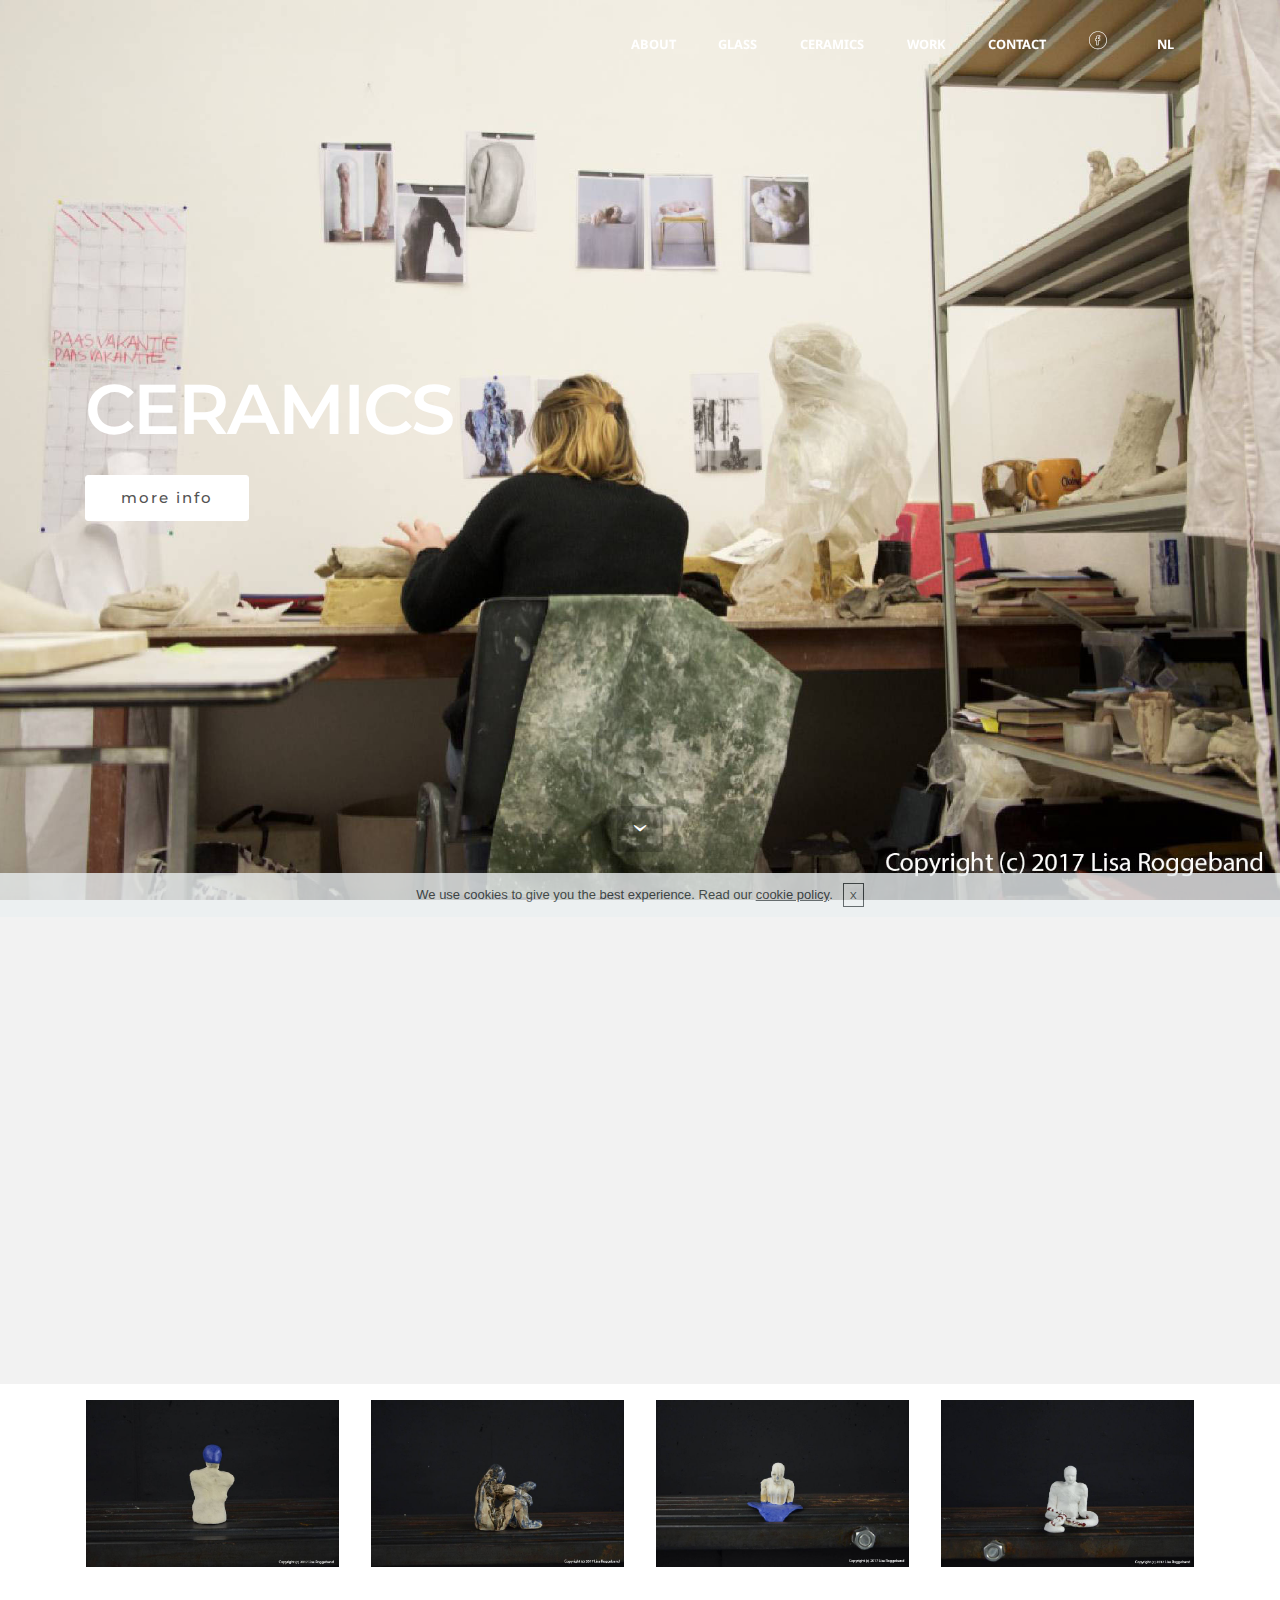
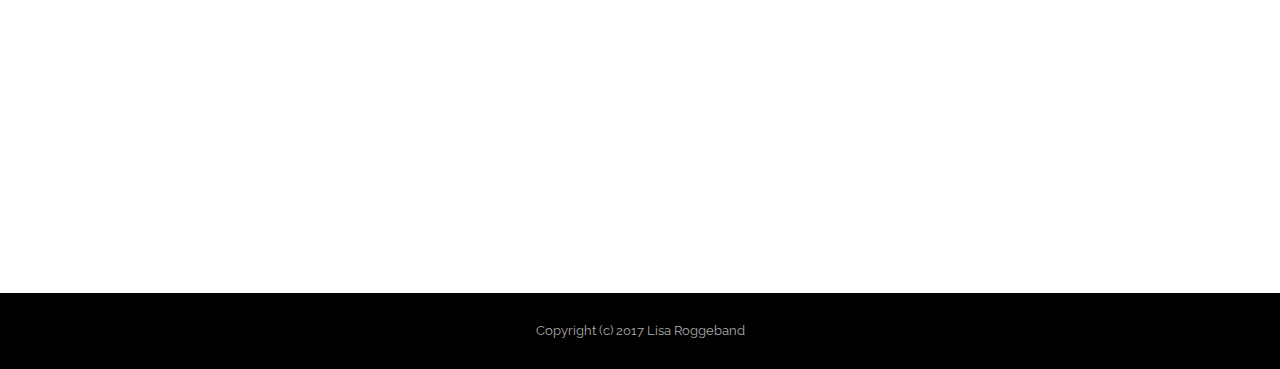
==== commit c4630131: "create github pages" ====
--- a/page2.html
+++ b/page2.html
@@ -7,8 +7,7 @@
   <meta name="generator" content="Mobirise v3.12.1, mobirise.com">
   <meta name="viewport" content="width=device-width, initial-scale=1">
   <link rel="shortcut icon" href="assets/images/logo-v12.png" type="image/x-icon">
-  <meta name="description" content="CERAMICS, SCULPTURES, CLAY, GLAZE
-Copyright (c) 2017 Lisa Roggeband">
+  <meta name="description" content="CERAMICS, SCULPTURES, CLAY, GLAZE">
   <title>CERAMICS</title>
   <link rel="stylesheet" href="https://fonts.googleapis.com/css?family=Lora:400,700,400italic,700italic&amp;subset=latin">
   <link rel="stylesheet" href="https://fonts.googleapis.com/css?family=Montserrat:400,700">
@@ -56,7 +55,7 @@
                         <div class="hamburger-icon"></div>
                     </button>
 
-                    <ul class="nav-dropdown collapse pull-xs-right nav navbar-nav navbar-toggleable-sm" id="exCollapsingNavbar"><li class="nav-item"><a class="nav-link link" href="index.html">OVER</a></li><li class="nav-item"><a class="nav-link link" href="page1.html" aria-expanded="false">GLAS</a></li><li class="nav-item"><a class="nav-link link" href="page2.html" aria-expanded="false">KERAMIEK</a></li><li class="nav-item"><a class="nav-link link" href="page3.html" aria-expanded="false">WERK</a></li><li class="nav-item"><a class="nav-link link" href="index.html#form1-2" aria-expanded="false">CONTACT</a></li><li class="nav-item"><a class="nav-link link" href="index.html#form1-2" aria-expanded="false"><span class="etl-icon icon-facebook mbr-iconfont mbr-iconfont-btn"></span></a></li><li class="nav-item"><a class="nav-link link" href="index.html#form1-2" aria-expanded="false">ENG</a></li><li class="nav-item"><a class="nav-link link" href="index.html#form1-2" aria-expanded="false"></a></li></ul>
+                    <ul class="nav-dropdown collapse pull-xs-right nav navbar-nav navbar-toggleable-sm" id="exCollapsingNavbar"><li class="nav-item"><a class="nav-link link" href="index.html">ABOUT</a></li><li class="nav-item"><a class="nav-link link" href="page1.html" aria-expanded="false">GLASS</a></li><li class="nav-item"><a class="nav-link link" href="page2.html" aria-expanded="false">CERAMICS</a></li><li class="nav-item"><a class="nav-link link" href="page3.html" aria-expanded="false">WORK</a></li><li class="nav-item"><a class="nav-link link" href="index.html#form1-2" aria-expanded="false">CONTACT</a></li><li class="nav-item"><a class="nav-link link" href="https://www.facebook.com/LisaRoggebandSculptures/" aria-expanded="false" target="_blank"><span class="etl-icon icon-facebook mbr-iconfont mbr-iconfont-btn"></span></a></li><li class="nav-item"><a class="nav-link link" href="file:///var/folders/1r/mk9ltqyd57q4x4vnqhk4v5y00000gn/T/Mobirise-m3J7oI/20170508_135812/index.html" aria-expanded="false">NL</a></li></ul>
                     <button hidden="" class="navbar-toggler navbar-close" type="button" data-toggle="collapse" data-target="#exCollapsingNavbar">
                         <div class="close-icon"></div>
                     </button>
@@ -69,7 +68,7 @@
 
 </section>
 
-<section class="engine"><a rel="external" href="https://mobirise.com">https://mobirise.com/</a></section><section class="mbr-section mbr-section-hero mbr-section-full mbr-section-with-arrow mbr-after-navbar" id="header1-f" style="background-image: url(assets/images/website-lisa-4.jpg);">
+<section class="engine"><a rel="external" href="https://mobirise.com">mobirise.com</a></section><section class="mbr-section mbr-section-hero mbr-section-full mbr-section-with-arrow mbr-after-navbar" id="header1-f" style="background-image: url(assets/images/website-lisa-4.jpg);">
 
     
 
@@ -79,9 +78,9 @@
             <div class="row">
                 <div class="mbr-section col-md-10">
 
-                    <h1 class="mbr-section-title display-1">KERAMIEK</h1>
-                    
-                    <div class="mbr-section-btn"><a class="btn btn-lg btn-white" href="page2.html#msg-box3-r">meer info</a> </div>
+                    <h1 class="mbr-section-title display-1">CERAMICS</h1>
+                    
+                    <div class="mbr-section-btn"><a class="btn btn-lg btn-white" href="page2.html#msg-box3-r">more info</a> </div>
                 </div>
             </div>
         </div>
@@ -98,8 +97,8 @@
         <div class="row">
             <div class="col-md-8 col-md-offset-2 text-xs-center">
                 <h3 class="mbr-section-title display-2">Lisa Roggeband</h3>
-                <div class="lead"><p><span style="font-size: 1.07rem; line-height: 1.5;">Keramiek is een eeuwenoude techniek die makkelijk te vervormen is. &nbsp;Door de plastisteit van het materiaal heb ik een directe aanpak tot de klei, daardoor is het gemakkelijk om emoties en gevoelens uit te drukken. Ik wil mij onderscheiden van typische keramisten door te expirimenteren met ongewone schalen en groottes.</span></p></div>
-                <div><a class="btn btn-white" href="page3.html">MEER WERK</a></div>
+                <div class="lead"><p><span style="font-size: 1.07rem; line-height: 1.5;">Ceramics is an age-old</span><span style="font-size: 1.07rem; line-height: 1.5;">&nbsp;natural medium which is easy to transform. &nbsp;With my hands I have a direct approach to the clay, i</span><span style="font-size: 1.07rem; line-height: 1.5;">t's perfect to express emotions and inner feelings. I want to distinguish myself from typical ceramists by experimenting with extraordinary sizes and shapes.</span></p></div>
+                <div><a class="btn btn-white" href="page3.html">more work<br></a></div>
             </div>
         </div>
     </div>
@@ -140,7 +139,7 @@
                             
                             
 
-                            <img alt="" src="assets/images/thumb-dsc1272-2000x1325-800x530.jpg">
+                            <img alt="" src="assets/images/website-lisa-6-800x530.jpg">
                             
                             <span class="icon-focus"></span>
                             
@@ -150,7 +149,7 @@
                             
                             
 
-                            <img alt="" src="assets/images/thumb-dsc1280-2000x1325-800x530.jpg">
+                            <img alt="" src="assets/images/website-lisa-7-800x530.jpg">
                             
                             <span class="icon-focus"></span>
                             
@@ -174,9 +173,9 @@
                         </div><div class="carousel-item">
                             <img alt="" src="assets/images/website-lisa-5.jpg">
                         </div><div class="carousel-item">
-                            <img alt="" src="assets/images/thumb-dsc1272-2000x1325.jpg">
+                            <img alt="" src="assets/images/website-lisa-6.jpg">
                         </div><div class="carousel-item active">
-                            <img alt="" src="assets/images/thumb-dsc1280-2000x1325.jpg">
+                            <img alt="" src="assets/images/website-lisa-7.jpg">
                         </div>
                     </div>
                     <a class="left carousel-control" role="button" data-slide="prev" href="#lb-gallery4-10">
@@ -203,7 +202,7 @@
     <div class="container">
         <div class="row">
             <div class="col-md-8 col-md-offset-2 text-xs-center">
-                <h3 class="mbr-section-title display-2">DEEL DEZE PAGINA!&nbsp;</h3>
+                <h3 class="mbr-section-title display-2">SHARE THIS PAGE!</h3>
                 <div>
 
                   <div class="mbr-social-likes" data-counters="false">
--- a/assets/mobirise/css/mbr-additional.css
+++ b/assets/mobirise/css/mbr-additional.css
@@ -1,8 +1,9 @@
 @import url(https://fonts.googleapis.com/css?family=Noto+Sans:400,700);
-@import url(https://fonts.googleapis.com/css?family=Open+Sans:400,300,700);
 @import url(https://fonts.googleapis.com/css?family=Montserrat:400,700);
 @import url(https://fonts.googleapis.com/css?family=Lora:400,700);
 @import url(https://fonts.googleapis.com/css?family=Raleway:400,300,700);
+@import url(https://fonts.googleapis.com/css?family=Open+Sans:400,300,700);
+
 
 
 
@@ -478,10 +479,16 @@
 #menu-1 .dropdown-item[aria-expanded="true"] {
   color: #c0a375!important;
 }
-#header1-1c .mbr-section-lead {
+#header5-0 .mbr-section-title {
+  color: #ffffff;
   text-align: left;
-  font-family: 'Open Sans', sans-serif;
-  font-size: 25px;
+  font-family: 'Noto Sans', sans-serif;
+  font-size: 60px;
+}
+#header5-0 .mbr-section-lead {
+  color: #ffffff;
+  text-align: left;
+  font-family: 'Noto Sans', sans-serif;
 }
 #form1-2 .form-control-label {
   color: #232323;
